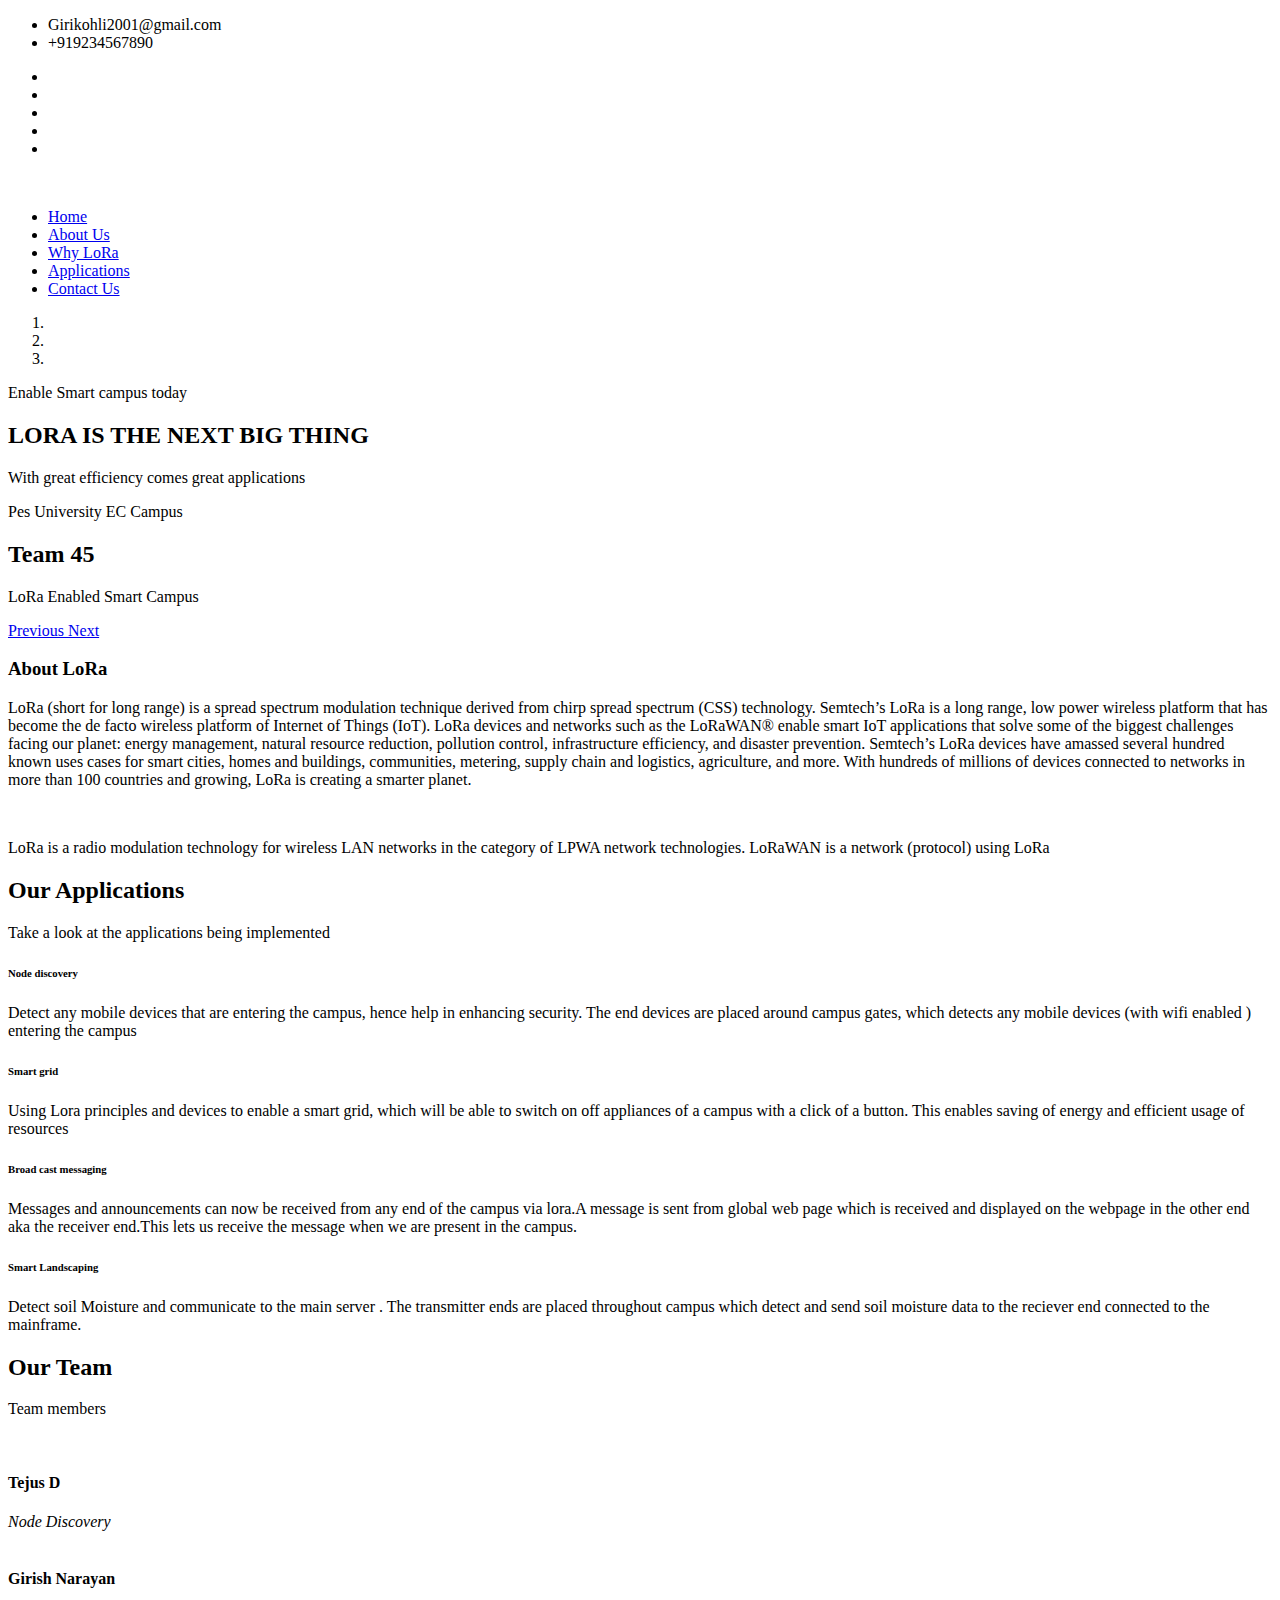
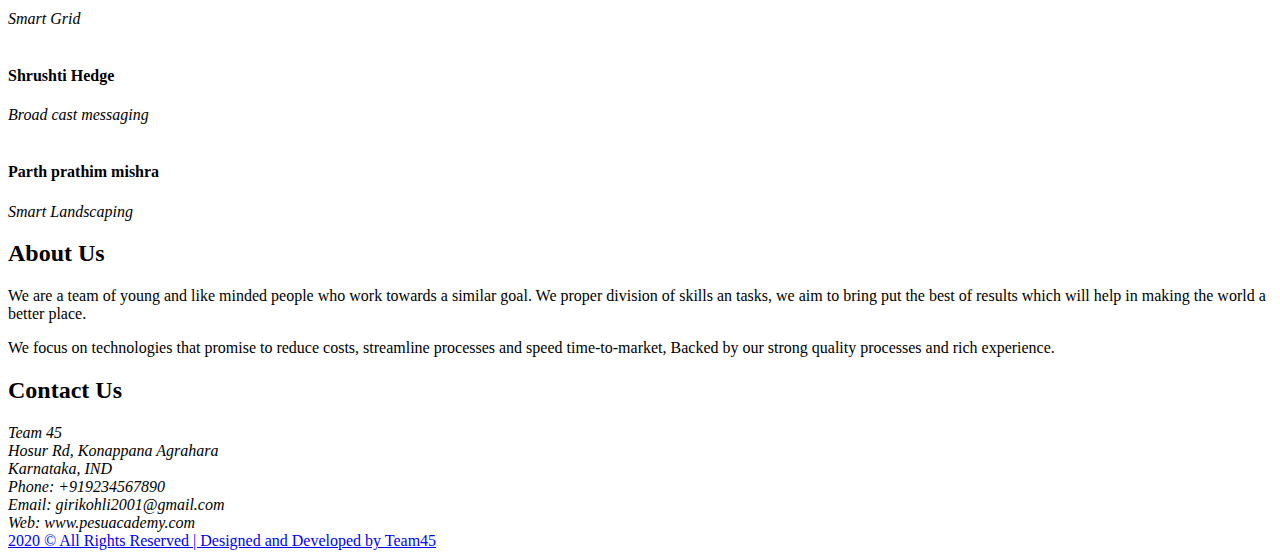
==== index.html @ 60ab5f2d "First Commit" ====
<!doctype html>
<html lang="en">

<head>
    <meta charset="utf-8">
    <meta name="viewport" content="width=device-width, initial-scale=1.0, maximum-scale=1.0, shrink-to-fit=no, user-scalable=no">
    <title> Smart Campus</title>

    <link rel="shortcut icon" href="assets/images/fav.jpg">
    <link rel="stylesheet" href="assets/css/bootstrap.min.css">
    <link rel="stylesheet" href="assets/css/fontawsom-all.min.css">
    <link rel="stylesheet" href="assets/css/animate.css">
    <link rel="stylesheet" type="text/css" href="assets/css/style.css" />
</head>

<body>
  
  <!--####################### Header Starts Here ###################-->
          <div class="header-container">
        <div class="header-top">
            <div class="container">
                <div class="row">
                    <div class="col-lg-7 col-md-12 left-item">
                        <ul>
                            <li><i class="fas fa-envelope-square"></i> Girikohli2001@gmail.com</li>
                            <li class="d-none d-sm-block"><i class="fas fa-phone-square"></i> +919234567890</li>
                        </ul>
                    </div>
                    <div class="col-lg-5 d-none d-lg-block right-item">
                        <ul>
                            <li><a href=""><i class="https://github.com/"></i></a></li>
                            <li><a href="https://www.linkedin.com/"><i class="fab fa-linkedin-in"></i></a></li>
                            <li><a href="https://in.pinterest.com/"><i class="fab fa-pinterest-p"></i></a></li>
                            <li><a href="https://twitter.com/rayanasalive"><i class="fab fa-twitter"></i></a></li>
                            <li> <a href="https://www.facebook.com/"><i class="fab fa-facebook-f"></i></a></li>
                        </ul>
                    </div>
                </div>

            </div>
        </div>
        <nav id="menu-jk" class="container-fluid  no-padding">
            <div class="container">
                <div class="row">
                    <div class="col-md-3 col-sm-12 logo">
                        <img class="log" src="assets/images/image2.png" alt="">
                        <img class="log-gray" src="assets/images/image2grey.jpg" alt="">
                        <a data-toggle="collapse" data-target="#nav-head" href="#nav-head"><i class="fas d-block d-md-none small-menu fa-bars"></i></a>
                    </div>
                    <div id="nav-head" class="col-md-9 nav-div d-none d-md-block">
                        <ul>
                            <li><a class="js-scroll-trigger" href="index.html">Home</a></li>
                            <li><a class="js-scroll-trigger" href="about_us.html">About Us</a></li>
                            <li class="yc"><a class="js-scroll-trigger" href="why.html">Why LoRa</a></li>
                            <li><a class="js-scroll-trigger" href="service.html">Applications</a></li>
                            
                       
                            <li><a class="js-scroll-trigger" href="contact_us.html">Contact Us</a></li>
                        </ul>
                    </div>
                </div>
            </div>
        </nav>
    </div>

  <!--####################### Slider Starts Here ###################-->
      <div id="home" class="banner-container no-padding">
        <div class="container">
            <div class="row mx-auto">

            </div>
            <div class="slider-det">
                <div id="carouselExampleControls" class="carousel slide" data-ride="carousel">
                    <ol class="carousel-indicators">
                        <li data-target="#carouselExampleIndicators" data-slide-to="0" class="active"></li>
                        <li data-target="#carouselExampleIndicators" data-slide-to="1"></li>
                        <li data-target="#carouselExampleIndicators" data-slide-to="2"></li>
                    </ol>
                    <div class="carousel-inner">
                        <div class="carousel-item active">
                            <span>Enable Smart campus today</span>
                            <h2>LORA IS THE NEXT BIG THING</h2>
                            <p>With great efficiency comes great applications</p>
                        </div>
                        <div class="carousel-item">
                            <span>Pes University EC Campus</span>
                            <h2>Team 45 </h2>
                            <p>LoRa Enabled Smart Campus</p>
                        </div>
                       
                    </div>
                    <a class="carousel-control-prev" href="#carouselExampleControls" role="button" data-slide="prev">
                        <span class="carousel-control-prev-icon" aria-hidden="true"></span>
                        <span class="sr-only">Previous</span>
                    </a>
                    <a class="carousel-control-next" href="#carouselExampleControls" role="button" data-slide="next">
                        <span class="carousel-control-next-icon" aria-hidden="true"></span>
                        <span class="sr-only">Next</span>
                    </a>
                </div>
            </div>
        </div>
    </div>
  <!--####################### About Starts Here ###################-->
   <div class="about-us-cotainer container-fluid">
       <div class="container">
           <div class="row">
               <h3>About LoRa</h3>
               <p>LoRa (short for long range) is a spread spectrum modulation technique derived from chirp spread spectrum (CSS) technology. Semtech’s LoRa is a long range, low power wireless platform that has become the de facto wireless platform of Internet of Things (IoT). LoRa devices and networks such as the LoRaWAN® enable smart IoT applications that solve some of the biggest challenges facing our planet: energy management, natural resource reduction, pollution control, infrastructure efficiency, and disaster prevention. Semtech’s LoRa devices have amassed several hundred known uses cases for smart cities, homes and buildings, communities, metering, supply chain and logistics, agriculture, and more. With hundreds of millions of devices connected to networks in more than 100 countries and growing, LoRa is creating a smarter planet.</p>
               <img src="assets/images/Lora.jpg" alt="">
               <p>LoRa is a radio modulation technology for wireless LAN networks in the category of LPWA network technologies. LoRaWAN is a network (protocol) using LoRa </p>
           </div>
       </div>
   </div>

    </div>  <!--####################### Services Starts Here ###################-->
  <section class="service-container container-fluid">
    <div class="container">
        <div class="row inner-title">
            <h2>Our Applications</h2>
            <p>Take a look at the applications being implemented</p>
        </div>
        <div class="row service-row">
            <div class="col-md-3">
                <div class="service-col">
                    <i class="fas fa-users"></i>
                    <h6>Node discovery</h6>
                    <p>Detect any mobile devices that are entering the campus, hence help in enhancing security. The end devices are placed around campus gates, which detects any mobile devices (with wifi enabled ) entering the campus </p>
                </div>
            </div>
            <div class="col-md-3">
                <div class="service-col">
                    <i class="fas fa-phone-volume"></i>
                    <h6>Smart grid</h6>
                    <p>Using Lora principles and devices to enable a smart grid, which will be able to switch on off appliances of a campus with a click of a button. This enables saving of energy and  efficient usage of resources </p>
                </div>
            </div>
            <div class="col-md-3">
                <div class="service-col">
                    <i class="fas fa-globe-asia"></i>
                    <h6>Broad cast messaging</h6>
                    <p>Messages and announcements  can now be received from any end of the campus via lora.A message is sent from global web page which is received and displayed on the webpage in the other end aka the receiver end.This lets us receive the message when we are present in the campus. </p>
                </div>
            </div>
            <div class="col-md-3">
                <div class="service-col">
                    <i class="fas fa-sitemap"></i>
                    <h6>Smart Landscaping</h6>
                    <p>Detect soil Moisture and communicate to the main server . The transmitter ends are placed throughout campus which detect and send soil moisture data to the reciever end connected to the mainframe. </p>
                </div>
            </div>
        </div>
    </div>
</section>

 <!--####################### Team Starts Here ###################-->
  <section class="our-team">
    <div class="container">
        <div class="inner-title row">
            <h2>Our Team</h2>
            <p>Team members</p>
        </div>
        <div class="row team-row">
            <div class="col-md-3 col-sm-6">
                <div class="single-usr">
                    <img src="assets/images/team/tejus.jpg" alt="">
                    <div class="det-o">
                        <h4>Tejus D</h4>
                        <i>Node Discovery</i>
                    </div>
                </div>
            </div>
            <div class="col-md-3 col-sm-6">
                <div class="single-usr">
                    <img src="assets/images/team/rish.jpg" alt="">
                    <div class="det-o">
                        <h4>Girish Narayan</h4>
                        <i>Smart Grid</i>
                    </div>
                </div>
            </div>
            <div class="col-md-3 col-sm-6">
                <div class="single-usr">
                    <img src="assets/images/team/shrush.jpeg" alt="">
                    <div class="det-o">
                        <h4>Shrushti Hedge</h4>
                        <i>Broad cast messaging</i>
                    </div>
                </div>
            </div>
            <div class="col-md-3 col-sm-6">
                <div class="single-usr">
                    <img src="assets/images/team/parth.jpg" alt="">
                    <div class="det-o">
                        <h4>Parth prathim mishra</h4>
                        <i>Smart Landscaping</i>
                    </div>
                </div>
            </div>
        </div>
    </div>


</section>
  
    </section>
   
 
  
  <!--####################### footer Starts Here ###################-->
    <footer class="footer">
        <div class="container">
            <div class="row">
                <div class="col-md-4 col-sm-12">
                    <h2>About Us</h2>
                    <p>
                        We are a team of young and like minded people who work towards a similar goal. We proper division of skills an tasks, we aim to bring put the best of results which will help in making the world a better place.
                    </p>
                    <p>We focus on technologies that promise to reduce costs, streamline processes and speed time-to-market, Backed by our strong quality processes and rich experience.</p>
                </div>
                <div class="col-md-4 col-sm-12">
                    
                </div>
                <div class="col-md-4 col-sm-12 map-img">
                    <h2>Contact Us</h2>
                    <address class="md-margin-bottom-40">
                        Team 45 <br>
                        Hosur Rd, Konappana Agrahara<br>
                        Karnataka, IND <br>
                        Phone: +919234567890 <br>
                        Email: <a class="">girikohli2001@gmail.com</a><br>
                        Web: <a  class="">www.pesuacademy.com</a>
                    </address>

                </div>
            </div>
        </div>
        

    </footer>
    <div class="copy">
            <div class="container">
                <a href="https://www.smarteyeapps.com/">2020 &copy; All Rights Reserved | Designed and Developed by Team45</a>
                
                <span>
                <a><i class="fab fa-github"></i></a>
                <a><i class="fab fa-google-plus-g"></i></a>
                <a><i class="fab fa-pinterest-p"></i></a>
                <a><i class="fab fa-twitter"></i></a>
                <a><i class="fab fa-facebook-f"></i></a>
        </span>
            </div>

        </div>
   
</body>
<script src="assets/js/jquery-3.2.1.min.js"></script>
<script src="assets/js/popper.min.js"></script>
<script src="assets/js/bootstrap.min.js"></script>
<script src="assets/plugins/scroll-fixed/jquery-scrolltofixed-min.js"></script>
<script src="assets/js/script.js"></script>


</html>
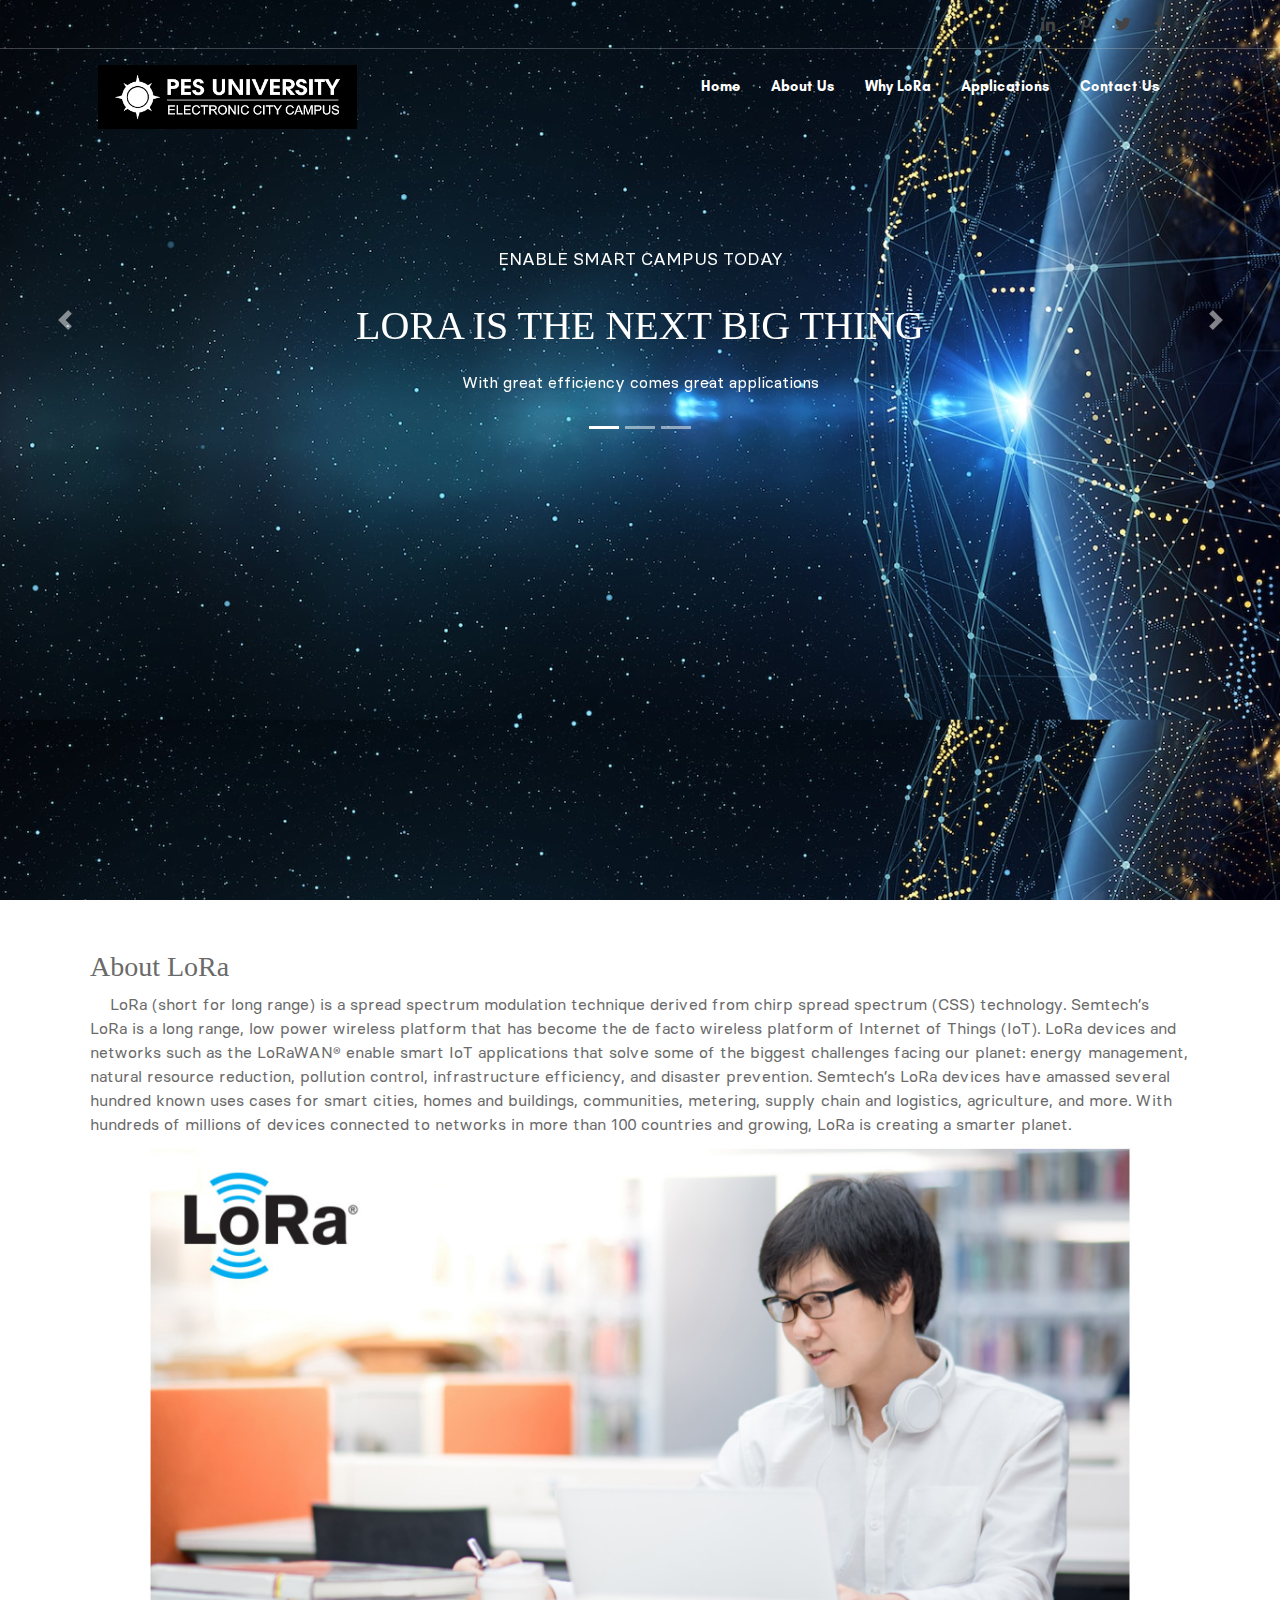
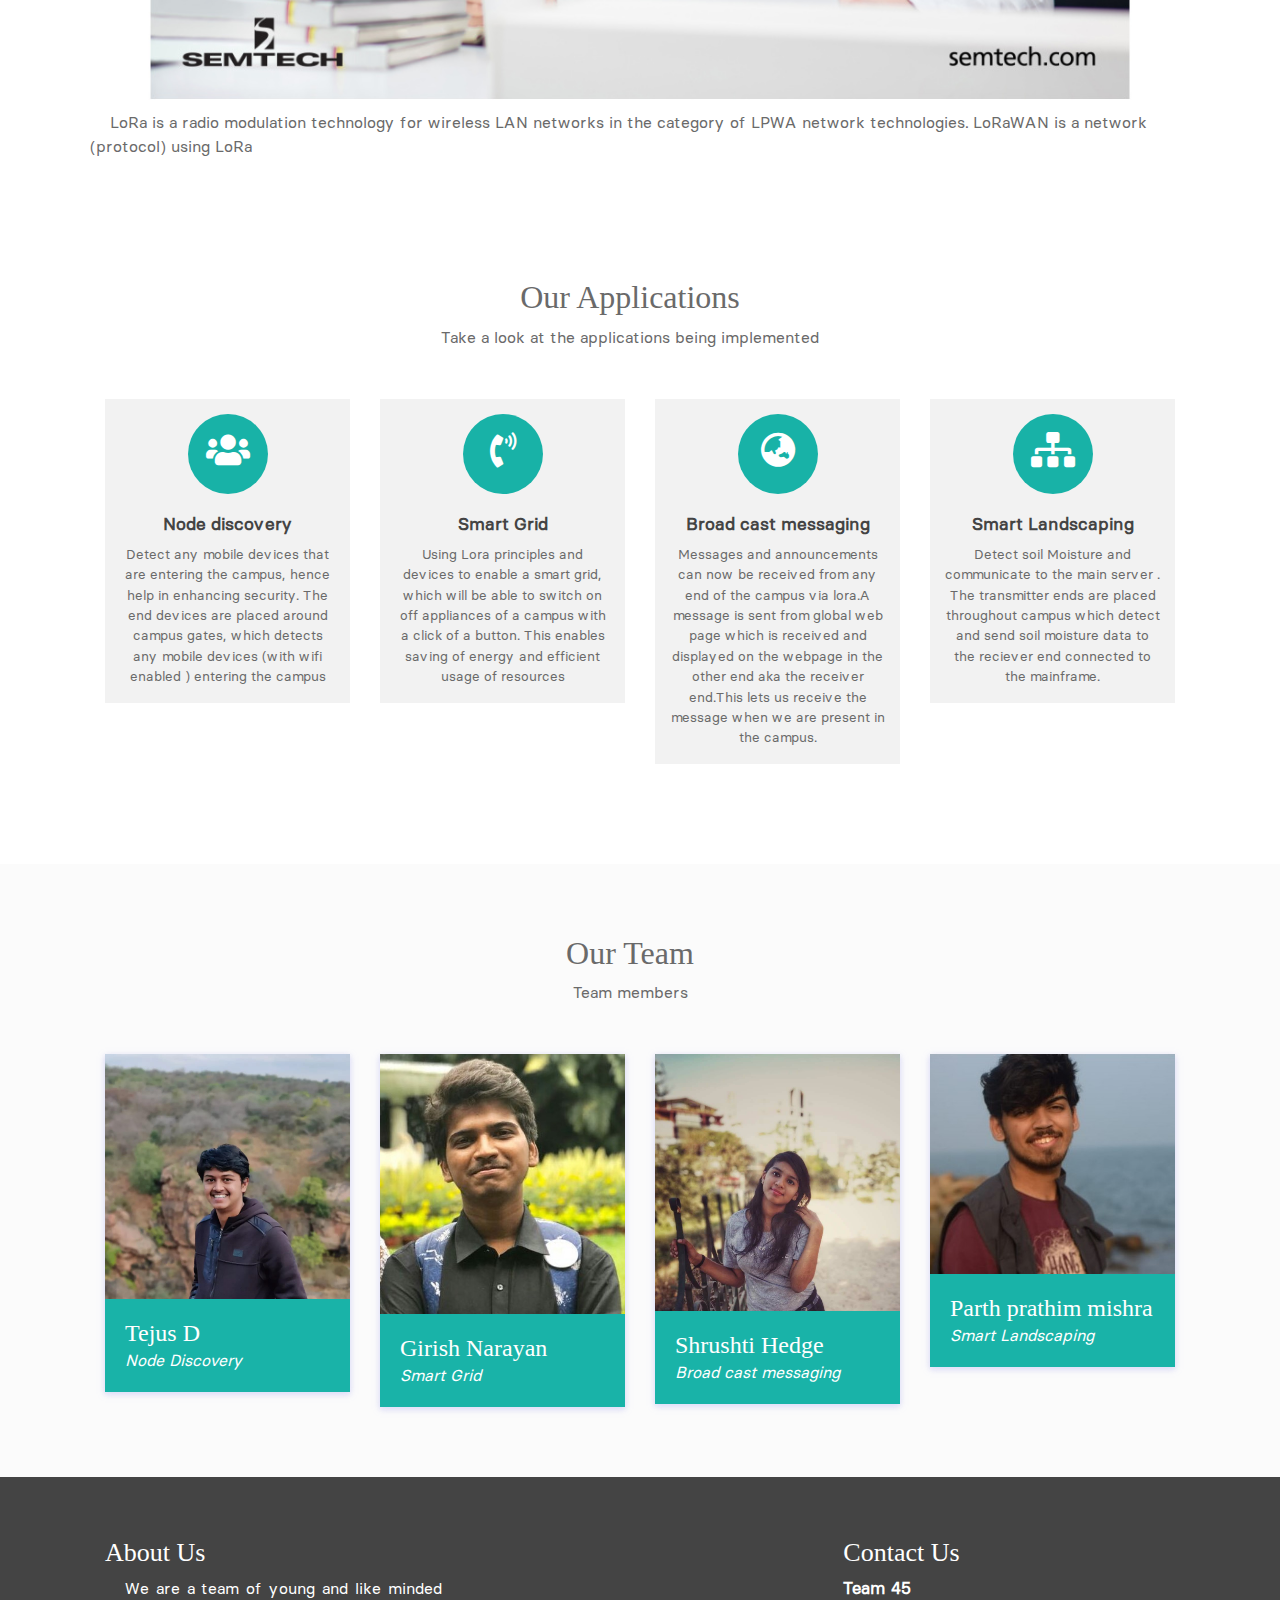
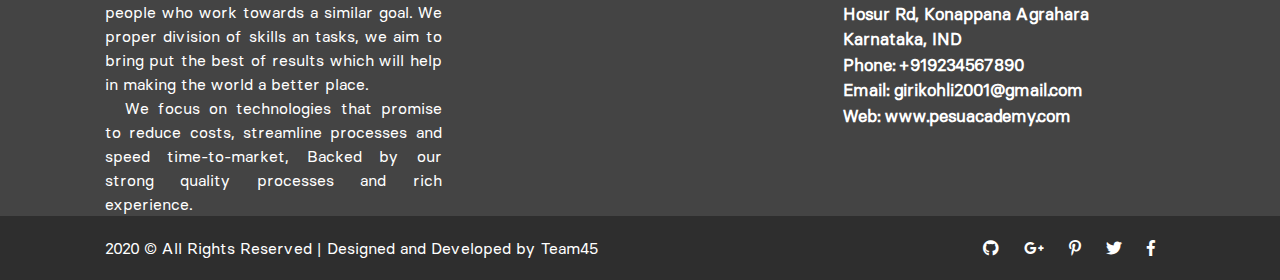
==== commit 5a997b55: "Add files via upload" ====
--- a/index.html
+++ b/index.html
@@ -22,8 +22,7 @@
                 <div class="row">
                     <div class="col-lg-7 col-md-12 left-item">
                         <ul>
-                            <li><i class="fas fa-envelope-square"></i> Girikohli2001@gmail.com</li>
-                            <li class="d-none d-sm-block"><i class="fas fa-phone-square"></i> +919234567890</li>
+                        
                         </ul>
                     </div>
                     <div class="col-lg-5 d-none d-lg-block right-item">
@@ -51,7 +50,7 @@
                         <ul>
                             <li><a class="js-scroll-trigger" href="index.html">Home</a></li>
                             <li><a class="js-scroll-trigger" href="about_us.html">About Us</a></li>
-                            <li class="yc"><a class="js-scroll-trigger" href="why.html">Why LoRa</a></li>
+                            <li class="yc"><a class="js-scroll-trigger" href="index.html">Why LoRa</a></li>
                             <li><a class="js-scroll-trigger" href="service.html">Applications</a></li>
                             
                        
@@ -121,31 +120,31 @@
             <p>Take a look at the applications being implemented</p>
         </div>
         <div class="row service-row">
+            <div class="col-md-3" >
+                <div class="service-col">
+                    <i class="fas fa-users"></i>
+                    <a href="NodeDisc.html"> <h6>Node discovery</h6></a>
+                    <p>Detect any mobile devices that are entering the campus, hence help in enhancing security. The end devices are placed around campus gates, which detects any mobile devices (with wifi enabled ) entering the campus </p>
+                </div>
+            </div>
             <div class="col-md-3">
                 <div class="service-col">
-                    <i class="fas fa-users"></i>
-                    <h6>Node discovery</h6>
-                    <p>Detect any mobile devices that are entering the campus, hence help in enhancing security. The end devices are placed around campus gates, which detects any mobile devices (with wifi enabled ) entering the campus </p>
+                    <i class="fas fa-phone-volume"></i>
+                     <a href="smartgrid.html"> <h6>Smart Grid</h6></a>
+                    <p>Using Lora principles and devices to enable a smart grid, which will be able to switch on off appliances of a campus with a click of a button. This enables saving of energy and  efficient usage of resources </p>
                 </div>
             </div>
             <div class="col-md-3">
                 <div class="service-col">
-                    <i class="fas fa-phone-volume"></i>
-                    <h6>Smart grid</h6>
-                    <p>Using Lora principles and devices to enable a smart grid, which will be able to switch on off appliances of a campus with a click of a button. This enables saving of energy and  efficient usage of resources </p>
+                    <i class="fas fa-globe-asia"></i>
+                    <a href="C:/Users/girish narayan.s/Downloads/broadcast/lora.html"> <h6>Broad cast messaging</h6></a>
+                    <p>Messages and announcements  can now be received from any end of the campus via lora.A message is sent from global web page which is received and displayed on the webpage in the other end aka the receiver end.This lets us receive the message when we are present in the campus. </p>
                 </div>
             </div>
             <div class="col-md-3">
                 <div class="service-col">
-                    <i class="fas fa-globe-asia"></i>
-                    <h6>Broad cast messaging</h6>
-                    <p>Messages and announcements  can now be received from any end of the campus via lora.A message is sent from global web page which is received and displayed on the webpage in the other end aka the receiver end.This lets us receive the message when we are present in the campus. </p>
-                </div>
-            </div>
-            <div class="col-md-3">
-                <div class="service-col">
                     <i class="fas fa-sitemap"></i>
-                    <h6>Smart Landscaping</h6>
+                     <a href="Landscaping.html"> <h6>Smart Landscaping</h6></a>
                     <p>Detect soil Moisture and communicate to the main server . The transmitter ends are placed throughout campus which detect and send soil moisture data to the reciever end connected to the mainframe. </p>
                 </div>
             </div>
--- a/assets/css/fontawsom-all.min.css
+++ b/assets/css/fontawsom-all.min.css
@@ -0,0 +1,5 @@
+/*!
+ * Font Awesome Free 5.3.1 by @fontawesome - https://fontawesome.com
+ * License - https://fontawesome.com/license/free (Icons: CC BY 4.0, Fonts: SIL OFL 1.1, Code: MIT License)
+ */
+.fa,.fab,.fal,.far,.fas{-moz-osx-font-smoothing:grayscale;-webkit-font-smoothing:antialiased;display:inline-block;font-style:normal;font-variant:normal;text-rendering:auto;line-height:1}.fa-lg{font-size:1.33333em;line-height:.75em;vertical-align:-.0667em}.fa-xs{font-size:.75em}.fa-sm{font-size:.875em}.fa-1x{font-size:1em}.fa-2x{font-size:2em}.fa-3x{font-size:3em}.fa-4x{font-size:4em}.fa-5x{font-size:5em}.fa-6x{font-size:6em}.fa-7x{font-size:7em}.fa-8x{font-size:8em}.fa-9x{font-size:9em}.fa-10x{font-size:10em}.fa-fw{text-align:center;width:1.25em}.fa-ul{list-style-type:none;margin-left:2.5em;padding-left:0}.fa-ul>li{position:relative}.fa-li{left:-2em;position:absolute;text-align:center;width:2em;line-height:inherit}.fa-border{border:.08em solid #eee;border-radius:.1em;padding:.2em .25em .15em}.fa-pull-left{float:left}.fa-pull-right{float:right}.fa.fa-pull-left,.fab.fa-pull-left,.fal.fa-pull-left,.far.fa-pull-left,.fas.fa-pull-left{margin-right:.3em}.fa.fa-pull-right,.fab.fa-pull-right,.fal.fa-pull-right,.far.fa-pull-right,.fas.fa-pull-right{margin-left:.3em}.fa-spin{animation:fa-spin 2s infinite linear}.fa-pulse{animation:fa-spin 1s infinite steps(8)}@keyframes fa-spin{0%{transform:rotate(0deg)}to{transform:rotate(1turn)}}.fa-rotate-90{-ms-filter:"progid:DXImageTransform.Microsoft.BasicImage(rotation=1)";transform:rotate(90deg)}.fa-rotate-180{-ms-filter:"progid:DXImageTransform.Microsoft.BasicImage(rotation=2)";transform:rotate(180deg)}.fa-rotate-270{-ms-filter:"progid:DXImageTransform.Microsoft.BasicImage(rotation=3)";transform:rotate(270deg)}.fa-flip-horizontal{-ms-filter:"progid:DXImageTransform.Microsoft.BasicImage(rotation=0, mirror=1)";transform:scaleX(-1)}.fa-flip-vertical{transform:scaleY(-1)}.fa-flip-horizontal.fa-flip-vertical,.fa-flip-vertical{-ms-filter:"progid:DXImageTransform.Microsoft.BasicImage(rotation=2, mirror=1)"}.fa-flip-horizontal.fa-flip-vertical{transform:scale(-1)}:root .fa-flip-horizontal,:root .fa-flip-vertical,:root .fa-rotate-90,:root .fa-rotate-180,:root .fa-rotate-270{-webkit-filter:none;filter:none}.fa-stack{display:inline-block;height:2em;line-height:2em;position:relative;vertical-align:middle;width:2em}.fa-stack-1x,.fa-stack-2x{left:0;position:absolute;text-align:center;width:100%}.fa-stack-1x{line-height:inherit}.fa-stack-2x{font-size:2em}.fa-inverse{color:#fff}.fa-500px:before{content:"\f26e"}.fa-accessible-icon:before{content:"\f368"}.fa-accusoft:before{content:"\f369"}.fa-ad:before{content:"\f641"}.fa-address-book:before{content:"\f2b9"}.fa-address-card:before{content:"\f2bb"}.fa-adjust:before{content:"\f042"}.fa-adn:before{content:"\f170"}.fa-adversal:before{content:"\f36a"}.fa-affiliatetheme:before{content:"\f36b"}.fa-air-freshener:before{content:"\f5d0"}.fa-algolia:before{content:"\f36c"}.fa-align-center:before{content:"\f037"}.fa-align-justify:before{content:"\f039"}.fa-align-left:before{content:"\f036"}.fa-align-right:before{content:"\f038"}.fa-alipay:before{content:"\f642"}.fa-allergies:before{content:"\f461"}.fa-amazon:before{content:"\f270"}.fa-amazon-pay:before{content:"\f42c"}.fa-ambulance:before{content:"\f0f9"}.fa-american-sign-language-interpreting:before{content:"\f2a3"}.fa-amilia:before{content:"\f36d"}.fa-anchor:before{content:"\f13d"}.fa-android:before{content:"\f17b"}.fa-angellist:before{content:"\f209"}.fa-angle-double-down:before{content:"\f103"}.fa-angle-double-left:before{content:"\f100"}.fa-angle-double-right:before{content:"\f101"}.fa-angle-double-up:before{content:"\f102"}.fa-angle-down:before{content:"\f107"}.fa-angle-left:before{content:"\f104"}.fa-angle-right:before{content:"\f105"}.fa-angle-up:before{content:"\f106"}.fa-angry:before{content:"\f556"}.fa-angrycreative:before{content:"\f36e"}.fa-angular:before{content:"\f420"}.fa-ankh:before{content:"\f644"}.fa-app-store:before{content:"\f36f"}.fa-app-store-ios:before{content:"\f370"}.fa-apper:before{content:"\f371"}.fa-apple:before{content:"\f179"}.fa-apple-alt:before{content:"\f5d1"}.fa-apple-pay:before{content:"\f415"}.fa-archive:before{content:"\f187"}.fa-archway:before{content:"\f557"}.fa-arrow-alt-circle-down:before{content:"\f358"}.fa-arrow-alt-circle-left:before{content:"\f359"}.fa-arrow-alt-circle-right:before{content:"\f35a"}.fa-arrow-alt-circle-up:before{content:"\f35b"}.fa-arrow-circle-down:before{content:"\f0ab"}.fa-arrow-circle-left:before{content:"\f0a8"}.fa-arrow-circle-right:before{content:"\f0a9"}.fa-arrow-circle-up:before{content:"\f0aa"}.fa-arrow-down:before{content:"\f063"}.fa-arrow-left:before{content:"\f060"}.fa-arrow-right:before{content:"\f061"}.fa-arrow-up:before{content:"\f062"}.fa-arrows-alt:before{content:"\f0b2"}.fa-arrows-alt-h:before{content:"\f337"}.fa-arrows-alt-v:before{content:"\f338"}.fa-assistive-listening-systems:before{content:"\f2a2"}.fa-asterisk:before{content:"\f069"}.fa-asymmetrik:before{content:"\f372"}.fa-at:before{content:"\f1fa"}.fa-atlas:before{content:"\f558"}.fa-atom:before{content:"\f5d2"}.fa-audible:before{content:"\f373"}.fa-audio-description:before{content:"\f29e"}.fa-autoprefixer:before{content:"\f41c"}.fa-avianex:before{content:"\f374"}.fa-aviato:before{content:"\f421"}.fa-award:before{content:"\f559"}.fa-aws:before{content:"\f375"}.fa-backspace:before{content:"\f55a"}.fa-backward:before{content:"\f04a"}.fa-balance-scale:before{content:"\f24e"}.fa-ban:before{content:"\f05e"}.fa-band-aid:before{content:"\f462"}.fa-bandcamp:before{content:"\f2d5"}.fa-barcode:before{content:"\f02a"}.fa-bars:before{content:"\f0c9"}.fa-baseball-ball:before{content:"\f433"}.fa-basketball-ball:before{content:"\f434"}.fa-bath:before{content:"\f2cd"}.fa-battery-empty:before{content:"\f244"}.fa-battery-full:before{content:"\f240"}.fa-battery-half:before{content:"\f242"}.fa-battery-quarter:before{content:"\f243"}.fa-battery-three-quarters:before{content:"\f241"}.fa-bed:before{content:"\f236"}.fa-beer:before{content:"\f0fc"}.fa-behance:before{content:"\f1b4"}.fa-behance-square:before{content:"\f1b5"}.fa-bell:before{content:"\f0f3"}.fa-bell-slash:before{content:"\f1f6"}.fa-bezier-curve:before{content:"\f55b"}.fa-bible:before{content:"\f647"}.fa-bicycle:before{content:"\f206"}.fa-bimobject:before{content:"\f378"}.fa-binoculars:before{content:"\f1e5"}.fa-birthday-cake:before{content:"\f1fd"}.fa-bitbucket:before{content:"\f171"}.fa-bitcoin:before{content:"\f379"}.fa-bity:before{content:"\f37a"}.fa-black-tie:before{content:"\f27e"}.fa-blackberry:before{content:"\f37b"}.fa-blender:before{content:"\f517"}.fa-blind:before{content:"\f29d"}.fa-blogger:before{content:"\f37c"}.fa-blogger-b:before{content:"\f37d"}.fa-bluetooth:before{content:"\f293"}.fa-bluetooth-b:before{content:"\f294"}.fa-bold:before{content:"\f032"}.fa-bolt:before{content:"\f0e7"}.fa-bomb:before{content:"\f1e2"}.fa-bone:before{content:"\f5d7"}.fa-bong:before{content:"\f55c"}.fa-book:before{content:"\f02d"}.fa-book-open:before{content:"\f518"}.fa-book-reader:before{content:"\f5da"}.fa-bookmark:before{content:"\f02e"}.fa-bowling-ball:before{content:"\f436"}.fa-box:before{content:"\f466"}.fa-box-open:before{content:"\f49e"}.fa-boxes:before{content:"\f468"}.fa-braille:before{content:"\f2a1"}.fa-brain:before{content:"\f5dc"}.fa-briefcase:before{content:"\f0b1"}.fa-briefcase-medical:before{content:"\f469"}.fa-broadcast-tower:before{content:"\f519"}.fa-broom:before{content:"\f51a"}.fa-brush:before{content:"\f55d"}.fa-btc:before{content:"\f15a"}.fa-bug:before{content:"\f188"}.fa-building:before{content:"\f1ad"}.fa-bullhorn:before{content:"\f0a1"}.fa-bullseye:before{content:"\f140"}.fa-burn:before{content:"\f46a"}.fa-buromobelexperte:before{content:"\f37f"}.fa-bus:before{content:"\f207"}.fa-bus-alt:before{content:"\f55e"}.fa-business-time:before{content:"\f64a"}.fa-buysellads:before{content:"\f20d"}.fa-calculator:before{content:"\f1ec"}.fa-calendar:before{content:"\f133"}.fa-calendar-alt:before{content:"\f073"}.fa-calendar-check:before{content:"\f274"}.fa-calendar-minus:before{content:"\f272"}.fa-calendar-plus:before{content:"\f271"}.fa-calendar-times:before{content:"\f273"}.fa-camera:before{content:"\f030"}.fa-camera-retro:before{content:"\f083"}.fa-cannabis:before{content:"\f55f"}.fa-capsules:before{content:"\f46b"}.fa-car:before{content:"\f1b9"}.fa-car-alt:before{content:"\f5de"}.fa-car-battery:before{content:"\f5df"}.fa-car-crash:before{content:"\f5e1"}.fa-car-side:before{content:"\f5e4"}.fa-caret-down:before{content:"\f0d7"}.fa-caret-left:before{content:"\f0d9"}.fa-caret-right:before{content:"\f0da"}.fa-caret-square-down:before{content:"\f150"}.fa-caret-square-left:before{content:"\f191"}.fa-caret-square-right:before{content:"\f152"}.fa-caret-square-up:before{content:"\f151"}.fa-caret-up:before{content:"\f0d8"}.fa-cart-arrow-down:before{content:"\f218"}.fa-cart-plus:before{content:"\f217"}.fa-cc-amazon-pay:before{content:"\f42d"}.fa-cc-amex:before{content:"\f1f3"}.fa-cc-apple-pay:before{content:"\f416"}.fa-cc-diners-club:before{content:"\f24c"}.fa-cc-discover:before{content:"\f1f2"}.fa-cc-jcb:before{content:"\f24b"}.fa-cc-mastercard:before{content:"\f1f1"}.fa-cc-paypal:before{content:"\f1f4"}.fa-cc-stripe:before{content:"\f1f5"}.fa-cc-visa:before{content:"\f1f0"}.fa-centercode:before{content:"\f380"}.fa-certificate:before{content:"\f0a3"}.fa-chalkboard:before{content:"\f51b"}.fa-chalkboard-teacher:before{content:"\f51c"}.fa-charging-station:before{content:"\f5e7"}.fa-chart-area:before{content:"\f1fe"}.fa-chart-bar:before{content:"\f080"}.fa-chart-line:before{content:"\f201"}.fa-chart-pie:before{content:"\f200"}.fa-check:before{content:"\f00c"}.fa-check-circle:before{content:"\f058"}.fa-check-double:before{content:"\f560"}.fa-check-square:before{content:"\f14a"}.fa-chess:before{content:"\f439"}.fa-chess-bishop:before{content:"\f43a"}.fa-chess-board:before{content:"\f43c"}.fa-chess-king:before{content:"\f43f"}.fa-chess-knight:before{content:"\f441"}.fa-chess-pawn:before{content:"\f443"}.fa-chess-queen:before{content:"\f445"}.fa-chess-rook:before{content:"\f447"}.fa-chevron-circle-down:before{content:"\f13a"}.fa-chevron-circle-left:before{content:"\f137"}.fa-chevron-circle-right:before{content:"\f138"}.fa-chevron-circle-up:before{content:"\f139"}.fa-chevron-down:before{content:"\f078"}.fa-chevron-left:before{content:"\f053"}.fa-chevron-right:before{content:"\f054"}.fa-chevron-up:before{content:"\f077"}.fa-child:before{content:"\f1ae"}.fa-chrome:before{content:"\f268"}.fa-church:before{content:"\f51d"}.fa-circle:before{content:"\f111"}.fa-circle-notch:before{content:"\f1ce"}.fa-city:before{content:"\f64f"}.fa-clipboard:before{content:"\f328"}.fa-clipboard-check:before{content:"\f46c"}.fa-clipboard-list:before{content:"\f46d"}.fa-clock:before{content:"\f017"}.fa-clone:before{content:"\f24d"}.fa-closed-captioning:before{content:"\f20a"}.fa-cloud:before{content:"\f0c2"}.fa-cloud-download-alt:before{content:"\f381"}.fa-cloud-upload-alt:before{content:"\f382"}.fa-cloudscale:before{content:"\f383"}.fa-cloudsmith:before{content:"\f384"}.fa-cloudversify:before{content:"\f385"}.fa-cocktail:before{content:"\f561"}.fa-code:before{content:"\f121"}.fa-code-branch:before{content:"\f126"}.fa-codepen:before{content:"\f1cb"}.fa-codiepie:before{content:"\f284"}.fa-coffee:before{content:"\f0f4"}.fa-cog:before{content:"\f013"}.fa-cogs:before{content:"\f085"}.fa-coins:before{content:"\f51e"}.fa-columns:before{content:"\f0db"}.fa-comment:before{content:"\f075"}.fa-comment-alt:before{content:"\f27a"}.fa-comment-dollar:before{content:"\f651"}.fa-comment-dots:before{content:"\f4ad"}.fa-comment-slash:before{content:"\f4b3"}.fa-comments:before{content:"\f086"}.fa-comments-dollar:before{content:"\f653"}.fa-compact-disc:before{content:"\f51f"}.fa-compass:before{content:"\f14e"}.fa-compress:before{content:"\f066"}.fa-concierge-bell:before{content:"\f562"}.fa-connectdevelop:before{content:"\f20e"}.fa-contao:before{content:"\f26d"}.fa-cookie:before{content:"\f563"}.fa-cookie-bite:before{content:"\f564"}.fa-copy:before{content:"\f0c5"}.fa-copyright:before{content:"\f1f9"}.fa-couch:before{content:"\f4b8"}.fa-cpanel:before{content:"\f388"}.fa-creative-commons:before{content:"\f25e"}.fa-creative-commons-by:before{content:"\f4e7"}.fa-creative-commons-nc:before{content:"\f4e8"}.fa-creative-commons-nc-eu:before{content:"\f4e9"}.fa-creative-commons-nc-jp:before{content:"\f4ea"}.fa-creative-commons-nd:before{content:"\f4eb"}.fa-creative-commons-pd:before{content:"\f4ec"}.fa-creative-commons-pd-alt:before{content:"\f4ed"}.fa-creative-commons-remix:before{content:"\f4ee"}.fa-creative-commons-sa:before{content:"\f4ef"}.fa-creative-commons-sampling:before{content:"\f4f0"}.fa-creative-commons-sampling-plus:before{content:"\f4f1"}.fa-creative-commons-share:before{content:"\f4f2"}.fa-credit-card:before{content:"\f09d"}.fa-crop:before{content:"\f125"}.fa-crop-alt:before{content:"\f565"}.fa-cross:before{content:"\f654"}.fa-crosshairs:before{content:"\f05b"}.fa-crow:before{content:"\f520"}.fa-crown:before{content:"\f521"}.fa-css3:before{content:"\f13c"}.fa-css3-alt:before{content:"\f38b"}.fa-cube:before{content:"\f1b2"}.fa-cubes:before{content:"\f1b3"}.fa-cut:before{content:"\f0c4"}.fa-cuttlefish:before{content:"\f38c"}.fa-d-and-d:before{content:"\f38d"}.fa-dashcube:before{content:"\f210"}.fa-database:before{content:"\f1c0"}.fa-deaf:before{content:"\f2a4"}.fa-delicious:before{content:"\f1a5"}.fa-deploydog:before{content:"\f38e"}.fa-deskpro:before{content:"\f38f"}.fa-desktop:before{content:"\f108"}.fa-deviantart:before{content:"\f1bd"}.fa-dharmachakra:before{content:"\f655"}.fa-diagnoses:before{content:"\f470"}.fa-dice:before{content:"\f522"}.fa-dice-five:before{content:"\f523"}.fa-dice-four:before{content:"\f524"}.fa-dice-one:before{content:"\f525"}.fa-dice-six:before{content:"\f526"}.fa-dice-three:before{content:"\f527"}.fa-dice-two:before{content:"\f528"}.fa-digg:before{content:"\f1a6"}.fa-digital-ocean:before{content:"\f391"}.fa-digital-tachograph:before{content:"\f566"}.fa-directions:before{content:"\f5eb"}.fa-discord:before{content:"\f392"}.fa-discourse:before{content:"\f393"}.fa-divide:before{content:"\f529"}.fa-dizzy:before{content:"\f567"}.fa-dna:before{content:"\f471"}.fa-dochub:before{content:"\f394"}.fa-docker:before{content:"\f395"}.fa-dollar-sign:before{content:"\f155"}.fa-dolly:before{content:"\f472"}.fa-dolly-flatbed:before{content:"\f474"}.fa-donate:before{content:"\f4b9"}.fa-door-closed:before{content:"\f52a"}.fa-door-open:before{content:"\f52b"}.fa-dot-circle:before{content:"\f192"}.fa-dove:before{content:"\f4ba"}.fa-download:before{content:"\f019"}.fa-draft2digital:before{content:"\f396"}.fa-drafting-compass:before{content:"\f568"}.fa-draw-polygon:before{content:"\f5ee"}.fa-dribbble:before{content:"\f17d"}.fa-dribbble-square:before{content:"\f397"}.fa-dropbox:before{content:"\f16b"}.fa-drum:before{content:"\f569"}.fa-drum-steelpan:before{content:"\f56a"}.fa-drupal:before{content:"\f1a9"}.fa-dumbbell:before{content:"\f44b"}.fa-dyalog:before{content:"\f399"}.fa-earlybirds:before{content:"\f39a"}.fa-ebay:before{content:"\f4f4"}.fa-edge:before{content:"\f282"}.fa-edit:before{content:"\f044"}.fa-eject:before{content:"\f052"}.fa-elementor:before{content:"\f430"}.fa-ellipsis-h:before{content:"\f141"}.fa-ellipsis-v:before{content:"\f142"}.fa-ello:before{content:"\f5f1"}.fa-ember:before{content:"\f423"}.fa-empire:before{content:"\f1d1"}.fa-envelope:before{content:"\f0e0"}.fa-envelope-open:before{content:"\f2b6"}.fa-envelope-open-text:before{content:"\f658"}.fa-envelope-square:before{content:"\f199"}.fa-envira:before{content:"\f299"}.fa-equals:before{content:"\f52c"}.fa-eraser:before{content:"\f12d"}.fa-erlang:before{content:"\f39d"}.fa-ethereum:before{content:"\f42e"}.fa-etsy:before{content:"\f2d7"}.fa-euro-sign:before{content:"\f153"}.fa-exchange-alt:before{content:"\f362"}.fa-exclamation:before{content:"\f12a"}.fa-exclamation-circle:before{content:"\f06a"}.fa-exclamation-triangle:before{content:"\f071"}.fa-expand:before{content:"\f065"}.fa-expand-arrows-alt:before{content:"\f31e"}.fa-expeditedssl:before{content:"\f23e"}.fa-external-link-alt:before{content:"\f35d"}.fa-external-link-square-alt:before{content:"\f360"}.fa-eye:before{content:"\f06e"}.fa-eye-dropper:before{content:"\f1fb"}.fa-eye-slash:before{content:"\f070"}.fa-facebook:before{content:"\f09a"}.fa-facebook-f:before{content:"\f39e"}.fa-facebook-messenger:before{content:"\f39f"}.fa-facebook-square:before{content:"\f082"}.fa-fast-backward:before{content:"\f049"}.fa-fast-forward:before{content:"\f050"}.fa-fax:before{content:"\f1ac"}.fa-feather:before{content:"\f52d"}.fa-feather-alt:before{content:"\f56b"}.fa-female:before{content:"\f182"}.fa-fighter-jet:before{content:"\f0fb"}.fa-file:before{content:"\f15b"}.fa-file-alt:before{content:"\f15c"}.fa-file-archive:before{content:"\f1c6"}.fa-file-audio:before{content:"\f1c7"}.fa-file-code:before{content:"\f1c9"}.fa-file-contract:before{content:"\f56c"}.fa-file-download:before{content:"\f56d"}.fa-file-excel:before{content:"\f1c3"}.fa-file-export:before{content:"\f56e"}.fa-file-image:before{content:"\f1c5"}.fa-file-import:before{content:"\f56f"}.fa-file-invoice:before{content:"\f570"}.fa-file-invoice-dollar:before{content:"\f571"}.fa-file-medical:before{content:"\f477"}.fa-file-medical-alt:before{content:"\f478"}.fa-file-pdf:before{content:"\f1c1"}.fa-file-powerpoint:before{content:"\f1c4"}.fa-file-prescription:before{content:"\f572"}.fa-file-signature:before{content:"\f573"}.fa-file-upload:before{content:"\f574"}.fa-file-video:before{content:"\f1c8"}.fa-file-word:before{content:"\f1c2"}.fa-fill:before{content:"\f575"}.fa-fill-drip:before{content:"\f576"}.fa-film:before{content:"\f008"}.fa-filter:before{content:"\f0b0"}.fa-fingerprint:before{content:"\f577"}.fa-fire:before{content:"\f06d"}.fa-fire-extinguisher:before{content:"\f134"}.fa-firefox:before{content:"\f269"}.fa-first-aid:before{content:"\f479"}.fa-first-order:before{content:"\f2b0"}.fa-first-order-alt:before{content:"\f50a"}.fa-firstdraft:before{content:"\f3a1"}.fa-fish:before{content:"\f578"}.fa-flag:before{content:"\f024"}.fa-flag-checkered:before{content:"\f11e"}.fa-flask:before{content:"\f0c3"}.fa-flickr:before{content:"\f16e"}.fa-flipboard:before{content:"\f44d"}.fa-flushed:before{content:"\f579"}.fa-fly:before{content:"\f417"}.fa-folder:before{content:"\f07b"}.fa-folder-minus:before{content:"\f65d"}.fa-folder-open:before{content:"\f07c"}.fa-folder-plus:before{content:"\f65e"}.fa-font:before{content:"\f031"}.fa-font-awesome:before{content:"\f2b4"}.fa-font-awesome-alt:before{content:"\f35c"}.fa-font-awesome-flag:before{content:"\f425"}.fa-font-awesome-logo-full:before{content:"\f4e6"}.fa-fonticons:before{content:"\f280"}.fa-fonticons-fi:before{content:"\f3a2"}.fa-football-ball:before{content:"\f44e"}.fa-fort-awesome:before{content:"\f286"}.fa-fort-awesome-alt:before{content:"\f3a3"}.fa-forumbee:before{content:"\f211"}.fa-forward:before{content:"\f04e"}.fa-foursquare:before{content:"\f180"}.fa-free-code-camp:before{content:"\f2c5"}.fa-freebsd:before{content:"\f3a4"}.fa-frog:before{content:"\f52e"}.fa-frown:before{content:"\f119"}.fa-frown-open:before{content:"\f57a"}.fa-fulcrum:before{content:"\f50b"}.fa-funnel-dollar:before{content:"\f662"}.fa-futbol:before{content:"\f1e3"}.fa-galactic-republic:before{content:"\f50c"}.fa-galactic-senate:before{content:"\f50d"}.fa-gamepad:before{content:"\f11b"}.fa-gas-pump:before{content:"\f52f"}.fa-gavel:before{content:"\f0e3"}.fa-gem:before{content:"\f3a5"}.fa-genderless:before{content:"\f22d"}.fa-get-pocket:before{content:"\f265"}.fa-gg:before{content:"\f260"}.fa-gg-circle:before{content:"\f261"}.fa-gift:before{content:"\f06b"}.fa-git:before{content:"\f1d3"}.fa-git-square:before{content:"\f1d2"}.fa-github:before{content:"\f09b"}.fa-github-alt:before{content:"\f113"}.fa-github-square:before{content:"\f092"}.fa-gitkraken:before{content:"\f3a6"}.fa-gitlab:before{content:"\f296"}.fa-gitter:before{content:"\f426"}.fa-glass-martini:before{content:"\f000"}.fa-glass-martini-alt:before{content:"\f57b"}.fa-glasses:before{content:"\f530"}.fa-glide:before{content:"\f2a5"}.fa-glide-g:before{content:"\f2a6"}.fa-globe:before{content:"\f0ac"}.fa-globe-africa:before{content:"\f57c"}.fa-globe-americas:before{content:"\f57d"}.fa-globe-asia:before{content:"\f57e"}.fa-gofore:before{content:"\f3a7"}.fa-golf-ball:before{content:"\f450"}.fa-goodreads:before{content:"\f3a8"}.fa-goodreads-g:before{content:"\f3a9"}.fa-google:before{content:"\f1a0"}.fa-google-drive:before{content:"\f3aa"}.fa-google-play:before{content:"\f3ab"}.fa-google-plus:before{content:"\f2b3"}.fa-google-plus-g:before{content:"\f0d5"}.fa-google-plus-square:before{content:"\f0d4"}.fa-google-wallet:before{content:"\f1ee"}.fa-gopuram:before{content:"\f664"}.fa-graduation-cap:before{content:"\f19d"}.fa-gratipay:before{content:"\f184"}.fa-grav:before{content:"\f2d6"}.fa-greater-than:before{content:"\f531"}.fa-greater-than-equal:before{content:"\f532"}.fa-grimace:before{content:"\f57f"}.fa-grin:before{content:"\f580"}.fa-grin-alt:before{content:"\f581"}.fa-grin-beam:before{content:"\f582"}.fa-grin-beam-sweat:before{content:"\f583"}.fa-grin-hearts:before{content:"\f584"}.fa-grin-squint:before{content:"\f585"}.fa-grin-squint-tears:before{content:"\f586"}.fa-grin-stars:before{content:"\f587"}.fa-grin-tears:before{content:"\f588"}.fa-grin-tongue:before{content:"\f589"}.fa-grin-tongue-squint:before{content:"\f58a"}.fa-grin-tongue-wink:before{content:"\f58b"}.fa-grin-wink:before{content:"\f58c"}.fa-grip-horizontal:before{content:"\f58d"}.fa-grip-vertical:before{content:"\f58e"}.fa-gripfire:before{content:"\f3ac"}.fa-grunt:before{content:"\f3ad"}.fa-gulp:before{content:"\f3ae"}.fa-h-square:before{content:"\f0fd"}.fa-hacker-news:before{content:"\f1d4"}.fa-hacker-news-square:before{content:"\f3af"}.fa-hackerrank:before{content:"\f5f7"}.fa-hamsa:before{content:"\f665"}.fa-hand-holding:before{content:"\f4bd"}.fa-hand-holding-heart:before{content:"\f4be"}.fa-hand-holding-usd:before{content:"\f4c0"}.fa-hand-lizard:before{content:"\f258"}.fa-hand-paper:before{content:"\f256"}.fa-hand-peace:before{content:"\f25b"}.fa-hand-point-down:before{content:"\f0a7"}.fa-hand-point-left:before{content:"\f0a5"}.fa-hand-point-right:before{content:"\f0a4"}.fa-hand-point-up:before{content:"\f0a6"}.fa-hand-pointer:before{content:"\f25a"}.fa-hand-rock:before{content:"\f255"}.fa-hand-scissors:before{content:"\f257"}.fa-hand-spock:before{content:"\f259"}.fa-hands:before{content:"\f4c2"}.fa-hands-helping:before{content:"\f4c4"}.fa-handshake:before{content:"\f2b5"}.fa-hashtag:before{content:"\f292"}.fa-haykal:before{content:"\f666"}.fa-hdd:before{content:"\f0a0"}.fa-heading:before{content:"\f1dc"}.fa-headphones:before{content:"\f025"}.fa-headphones-alt:before{content:"\f58f"}.fa-headset:before{content:"\f590"}.fa-heart:before{content:"\f004"}.fa-heartbeat:before{content:"\f21e"}.fa-helicopter:before{content:"\f533"}.fa-highlighter:before{content:"\f591"}.fa-hips:before{content:"\f452"}.fa-hire-a-helper:before{content:"\f3b0"}.fa-history:before{content:"\f1da"}.fa-hockey-puck:before{content:"\f453"}.fa-home:before{content:"\f015"}.fa-hooli:before{content:"\f427"}.fa-hornbill:before{content:"\f592"}.fa-hospital:before{content:"\f0f8"}.fa-hospital-alt:before{content:"\f47d"}.fa-hospital-symbol:before{content:"\f47e"}.fa-hot-tub:before{content:"\f593"}.fa-hotel:before{content:"\f594"}.fa-hotjar:before{content:"\f3b1"}.fa-hourglass:before{content:"\f254"}.fa-hourglass-end:before{content:"\f253"}.fa-hourglass-half:before{content:"\f252"}.fa-hourglass-start:before{content:"\f251"}.fa-houzz:before{content:"\f27c"}.fa-html5:before{content:"\f13b"}.fa-hubspot:before{content:"\f3b2"}.fa-i-cursor:before{content:"\f246"}.fa-id-badge:before{content:"\f2c1"}.fa-id-card:before{content:"\f2c2"}.fa-id-card-alt:before{content:"\f47f"}.fa-image:before{content:"\f03e"}.fa-images:before{content:"\f302"}.fa-imdb:before{content:"\f2d8"}.fa-inbox:before{content:"\f01c"}.fa-indent:before{content:"\f03c"}.fa-industry:before{content:"\f275"}.fa-infinity:before{content:"\f534"}.fa-info:before{content:"\f129"}.fa-info-circle:before{content:"\f05a"}.fa-instagram:before{content:"\f16d"}.fa-internet-explorer:before{content:"\f26b"}.fa-ioxhost:before{content:"\f208"}.fa-italic:before{content:"\f033"}.fa-itunes:before{content:"\f3b4"}.fa-itunes-note:before{content:"\f3b5"}.fa-java:before{content:"\f4e4"}.fa-jedi:before{content:"\f669"}.fa-jedi-order:before{content:"\f50e"}.fa-jenkins:before{content:"\f3b6"}.fa-joget:before{content:"\f3b7"}.fa-joint:before{content:"\f595"}.fa-joomla:before{content:"\f1aa"}.fa-journal-whills:before{content:"\f66a"}.fa-js:before{content:"\f3b8"}.fa-js-square:before{content:"\f3b9"}.fa-jsfiddle:before{content:"\f1cc"}.fa-kaaba:before{content:"\f66b"}.fa-kaggle:before{content:"\f5fa"}.fa-key:before{content:"\f084"}.fa-keybase:before{content:"\f4f5"}.fa-keyboard:before{content:"\f11c"}.fa-keycdn:before{content:"\f3ba"}.fa-khanda:before{content:"\f66d"}.fa-kickstarter:before{content:"\f3bb"}.fa-kickstarter-k:before{content:"\f3bc"}.fa-kiss:before{content:"\f596"}.fa-kiss-beam:before{content:"\f597"}.fa-kiss-wink-heart:before{content:"\f598"}.fa-kiwi-bird:before{content:"\f535"}.fa-korvue:before{content:"\f42f"}.fa-landmark:before{content:"\f66f"}.fa-language:before{content:"\f1ab"}.fa-laptop:before{content:"\f109"}.fa-laptop-code:before{content:"\f5fc"}.fa-laravel:before{content:"\f3bd"}.fa-lastfm:before{content:"\f202"}.fa-lastfm-square:before{content:"\f203"}.fa-laugh:before{content:"\f599"}.fa-laugh-beam:before{content:"\f59a"}.fa-laugh-squint:before{content:"\f59b"}.fa-laugh-wink:before{content:"\f59c"}.fa-layer-group:before{content:"\f5fd"}.fa-leaf:before{content:"\f06c"}.fa-leanpub:before{content:"\f212"}.fa-lemon:before{content:"\f094"}.fa-less:before{content:"\f41d"}.fa-less-than:before{content:"\f536"}.fa-less-than-equal:before{content:"\f537"}.fa-level-down-alt:before{content:"\f3be"}.fa-level-up-alt:before{content:"\f3bf"}.fa-life-ring:before{content:"\f1cd"}.fa-lightbulb:before{content:"\f0eb"}.fa-line:before{content:"\f3c0"}.fa-link:before{content:"\f0c1"}.fa-linkedin:before{content:"\f08c"}.fa-linkedin-in:before{content:"\f0e1"}.fa-linode:before{content:"\f2b8"}.fa-linux:before{content:"\f17c"}.fa-lira-sign:before{content:"\f195"}.fa-list:before{content:"\f03a"}.fa-list-alt:before{content:"\f022"}.fa-list-ol:before{content:"\f0cb"}.fa-list-ul:before{content:"\f0ca"}.fa-location-arrow:before{content:"\f124"}.fa-lock:before{content:"\f023"}.fa-lock-open:before{content:"\f3c1"}.fa-long-arrow-alt-down:before{content:"\f309"}.fa-long-arrow-alt-left:before{content:"\f30a"}.fa-long-arrow-alt-right:before{content:"\f30b"}.fa-long-arrow-alt-up:before{content:"\f30c"}.fa-low-vision:before{content:"\f2a8"}.fa-luggage-cart:before{content:"\f59d"}.fa-lyft:before{content:"\f3c3"}.fa-magento:before{content:"\f3c4"}.fa-magic:before{content:"\f0d0"}.fa-magnet:before{content:"\f076"}.fa-mail-bulk:before{content:"\f674"}.fa-mailchimp:before{content:"\f59e"}.fa-male:before{content:"\f183"}.fa-mandalorian:before{content:"\f50f"}.fa-map:before{content:"\f279"}.fa-map-marked:before{content:"\f59f"}.fa-map-marked-alt:before{content:"\f5a0"}.fa-map-marker:before{content:"\f041"}.fa-map-marker-alt:before{content:"\f3c5"}.fa-map-pin:before{content:"\f276"}.fa-map-signs:before{content:"\f277"}.fa-markdown:before{content:"\f60f"}.fa-marker:before{content:"\f5a1"}.fa-mars:before{content:"\f222"}.fa-mars-double:before{content:"\f227"}.fa-mars-stroke:before{content:"\f229"}.fa-mars-stroke-h:before{content:"\f22b"}.fa-mars-stroke-v:before{content:"\f22a"}.fa-mastodon:before{content:"\f4f6"}.fa-maxcdn:before{content:"\f136"}.fa-medal:before{content:"\f5a2"}.fa-medapps:before{content:"\f3c6"}.fa-medium:before{content:"\f23a"}.fa-medium-m:before{content:"\f3c7"}.fa-medkit:before{content:"\f0fa"}.fa-medrt:before{content:"\f3c8"}.fa-meetup:before{content:"\f2e0"}.fa-megaport:before{content:"\f5a3"}.fa-meh:before{content:"\f11a"}.fa-meh-blank:before{content:"\f5a4"}.fa-meh-rolling-eyes:before{content:"\f5a5"}.fa-memory:before{content:"\f538"}.fa-menorah:before{content:"\f676"}.fa-mercury:before{content:"\f223"}.fa-microchip:before{content:"\f2db"}.fa-microphone:before{content:"\f130"}.fa-microphone-alt:before{content:"\f3c9"}.fa-microphone-alt-slash:before{content:"\f539"}.fa-microphone-slash:before{content:"\f131"}.fa-microscope:before{content:"\f610"}.fa-microsoft:before{content:"\f3ca"}.fa-minus:before{content:"\f068"}.fa-minus-circle:before{content:"\f056"}.fa-minus-square:before{content:"\f146"}.fa-mix:before{content:"\f3cb"}.fa-mixcloud:before{content:"\f289"}.fa-mizuni:before{content:"\f3cc"}.fa-mobile:before{content:"\f10b"}.fa-mobile-alt:before{content:"\f3cd"}.fa-modx:before{content:"\f285"}.fa-monero:before{content:"\f3d0"}.fa-money-bill:before{content:"\f0d6"}.fa-money-bill-alt:before{content:"\f3d1"}.fa-money-bill-wave:before{content:"\f53a"}.fa-money-bill-wave-alt:before{content:"\f53b"}.fa-money-check:before{content:"\f53c"}.fa-money-check-alt:before{content:"\f53d"}.fa-monument:before{content:"\f5a6"}.fa-moon:before{content:"\f186"}.fa-mortar-pestle:before{content:"\f5a7"}.fa-mosque:before{content:"\f678"}.fa-motorcycle:before{content:"\f21c"}.fa-mouse-pointer:before{content:"\f245"}.fa-music:before{content:"\f001"}.fa-napster:before{content:"\f3d2"}.fa-neos:before{content:"\f612"}.fa-neuter:before{content:"\f22c"}.fa-newspaper:before{content:"\f1ea"}.fa-nimblr:before{content:"\f5a8"}.fa-nintendo-switch:before{content:"\f418"}.fa-node:before{content:"\f419"}.fa-node-js:before{content:"\f3d3"}.fa-not-equal:before{content:"\f53e"}.fa-notes-medical:before{content:"\f481"}.fa-npm:before{content:"\f3d4"}.fa-ns8:before{content:"\f3d5"}.fa-nutritionix:before{content:"\f3d6"}.fa-object-group:before{content:"\f247"}.fa-object-ungroup:before{content:"\f248"}.fa-odnoklassniki:before{content:"\f263"}.fa-odnoklassniki-square:before{content:"\f264"}.fa-oil-can:before{content:"\f613"}.fa-old-republic:before{content:"\f510"}.fa-om:before{content:"\f679"}.fa-opencart:before{content:"\f23d"}.fa-openid:before{content:"\f19b"}.fa-opera:before{content:"\f26a"}.fa-optin-monster:before{content:"\f23c"}.fa-osi:before{content:"\f41a"}.fa-outdent:before{content:"\f03b"}.fa-page4:before{content:"\f3d7"}.fa-pagelines:before{content:"\f18c"}.fa-paint-brush:before{content:"\f1fc"}.fa-paint-roller:before{content:"\f5aa"}.fa-palette:before{content:"\f53f"}.fa-palfed:before{content:"\f3d8"}.fa-pallet:before{content:"\f482"}.fa-paper-plane:before{content:"\f1d8"}.fa-paperclip:before{content:"\f0c6"}.fa-parachute-box:before{content:"\f4cd"}.fa-paragraph:before{content:"\f1dd"}.fa-parking:before{content:"\f540"}.fa-passport:before{content:"\f5ab"}.fa-pastafarianism:before{content:"\f67b"}.fa-paste:before{content:"\f0ea"}.fa-patreon:before{content:"\f3d9"}.fa-pause:before{content:"\f04c"}.fa-pause-circle:before{content:"\f28b"}.fa-paw:before{content:"\f1b0"}.fa-paypal:before{content:"\f1ed"}.fa-peace:before{content:"\f67c"}.fa-pen:before{content:"\f304"}.fa-pen-alt:before{content:"\f305"}.fa-pen-fancy:before{content:"\f5ac"}.fa-pen-nib:before{content:"\f5ad"}.fa-pen-square:before{content:"\f14b"}.fa-pencil-alt:before{content:"\f303"}.fa-pencil-ruler:before{content:"\f5ae"}.fa-people-carry:before{content:"\f4ce"}.fa-percent:before{content:"\f295"}.fa-percentage:before{content:"\f541"}.fa-periscope:before{content:"\f3da"}.fa-phabricator:before{content:"\f3db"}.fa-phoenix-framework:before{content:"\f3dc"}.fa-phoenix-squadron:before{content:"\f511"}.fa-phone:before{content:"\f095"}.fa-phone-slash:before{content:"\f3dd"}.fa-phone-square:before{content:"\f098"}.fa-phone-volume:before{content:"\f2a0"}.fa-php:before{content:"\f457"}.fa-pied-piper:before{content:"\f2ae"}.fa-pied-piper-alt:before{content:"\f1a8"}.fa-pied-piper-hat:before{content:"\f4e5"}.fa-pied-piper-pp:before{content:"\f1a7"}.fa-piggy-bank:before{content:"\f4d3"}.fa-pills:before{content:"\f484"}.fa-pinterest:before{content:"\f0d2"}.fa-pinterest-p:before{content:"\f231"}.fa-pinterest-square:before{content:"\f0d3"}.fa-place-of-worship:before{content:"\f67f"}.fa-plane:before{content:"\f072"}.fa-plane-arrival:before{content:"\f5af"}.fa-plane-departure:before{content:"\f5b0"}.fa-play:before{content:"\f04b"}.fa-play-circle:before{content:"\f144"}.fa-playstation:before{content:"\f3df"}.fa-plug:before{content:"\f1e6"}.fa-plus:before{content:"\f067"}.fa-plus-circle:before{content:"\f055"}.fa-plus-square:before{content:"\f0fe"}.fa-podcast:before{content:"\f2ce"}.fa-poll:before{content:"\f681"}.fa-poll-h:before{content:"\f682"}.fa-poo:before{content:"\f2fe"}.fa-poop:before{content:"\f619"}.fa-portrait:before{content:"\f3e0"}.fa-pound-sign:before{content:"\f154"}.fa-power-off:before{content:"\f011"}.fa-pray:before{content:"\f683"}.fa-praying-hands:before{content:"\f684"}.fa-prescription:before{content:"\f5b1"}.fa-prescription-bottle:before{content:"\f485"}.fa-prescription-bottle-alt:before{content:"\f486"}.fa-print:before{content:"\f02f"}.fa-procedures:before{content:"\f487"}.fa-product-hunt:before{content:"\f288"}.fa-project-diagram:before{content:"\f542"}.fa-pushed:before{content:"\f3e1"}.fa-puzzle-piece:before{content:"\f12e"}.fa-python:before{content:"\f3e2"}.fa-qq:before{content:"\f1d6"}.fa-qrcode:before{content:"\f029"}.fa-question:before{content:"\f128"}.fa-question-circle:before{content:"\f059"}.fa-quidditch:before{content:"\f458"}.fa-quinscape:before{content:"\f459"}.fa-quora:before{content:"\f2c4"}.fa-quote-left:before{content:"\f10d"}.fa-quote-right:before{content:"\f10e"}.fa-quran:before{content:"\f687"}.fa-r-project:before{content:"\f4f7"}.fa-random:before{content:"\f074"}.fa-ravelry:before{content:"\f2d9"}.fa-react:before{content:"\f41b"}.fa-readme:before{content:"\f4d5"}.fa-rebel:before{content:"\f1d0"}.fa-receipt:before{content:"\f543"}.fa-recycle:before{content:"\f1b8"}.fa-red-river:before{content:"\f3e3"}.fa-reddit:before{content:"\f1a1"}.fa-reddit-alien:before{content:"\f281"}.fa-reddit-square:before{content:"\f1a2"}.fa-redo:before{content:"\f01e"}.fa-redo-alt:before{content:"\f2f9"}.fa-registered:before{content:"\f25d"}.fa-rendact:before{content:"\f3e4"}.fa-renren:before{content:"\f18b"}.fa-reply:before{content:"\f3e5"}.fa-reply-all:before{content:"\f122"}.fa-replyd:before{content:"\f3e6"}.fa-researchgate:before{content:"\f4f8"}.fa-resolving:before{content:"\f3e7"}.fa-retweet:before{content:"\f079"}.fa-rev:before{content:"\f5b2"}.fa-ribbon:before{content:"\f4d6"}.fa-road:before{content:"\f018"}.fa-robot:before{content:"\f544"}.fa-rocket:before{content:"\f135"}.fa-rocketchat:before{content:"\f3e8"}.fa-rockrms:before{content:"\f3e9"}.fa-route:before{content:"\f4d7"}.fa-rss:before{content:"\f09e"}.fa-rss-square:before{content:"\f143"}.fa-ruble-sign:before{content:"\f158"}.fa-ruler:before{content:"\f545"}.fa-ruler-combined:before{content:"\f546"}.fa-ruler-horizontal:before{content:"\f547"}.fa-ruler-vertical:before{content:"\f548"}.fa-rupee-sign:before{content:"\f156"}.fa-sad-cry:before{content:"\f5b3"}.fa-sad-tear:before{content:"\f5b4"}.fa-safari:before{content:"\f267"}.fa-sass:before{content:"\f41e"}.fa-save:before{content:"\f0c7"}.fa-schlix:before{content:"\f3ea"}.fa-school:before{content:"\f549"}.fa-screwdriver:before{content:"\f54a"}.fa-scribd:before{content:"\f28a"}.fa-search:before{content:"\f002"}.fa-search-dollar:before{content:"\f688"}.fa-search-location:before{content:"\f689"}.fa-search-minus:before{content:"\f010"}.fa-search-plus:before{content:"\f00e"}.fa-searchengin:before{content:"\f3eb"}.fa-seedling:before{content:"\f4d8"}.fa-sellcast:before{content:"\f2da"}.fa-sellsy:before{content:"\f213"}.fa-server:before{content:"\f233"}.fa-servicestack:before{content:"\f3ec"}.fa-shapes:before{content:"\f61f"}.fa-share:before{content:"\f064"}.fa-share-alt:before{content:"\f1e0"}.fa-share-alt-square:before{content:"\f1e1"}.fa-share-square:before{content:"\f14d"}.fa-shekel-sign:before{content:"\f20b"}.fa-shield-alt:before{content:"\f3ed"}.fa-ship:before{content:"\f21a"}.fa-shipping-fast:before{content:"\f48b"}.fa-shirtsinbulk:before{content:"\f214"}.fa-shoe-prints:before{content:"\f54b"}.fa-shopping-bag:before{content:"\f290"}.fa-shopping-basket:before{content:"\f291"}.fa-shopping-cart:before{content:"\f07a"}.fa-shopware:before{content:"\f5b5"}.fa-shower:before{content:"\f2cc"}.fa-shuttle-van:before{content:"\f5b6"}.fa-sign:before{content:"\f4d9"}.fa-sign-in-alt:before{content:"\f2f6"}.fa-sign-language:before{content:"\f2a7"}.fa-sign-out-alt:before{content:"\f2f5"}.fa-signal:before{content:"\f012"}.fa-signature:before{content:"\f5b7"}.fa-simplybuilt:before{content:"\f215"}.fa-sistrix:before{content:"\f3ee"}.fa-sitemap:before{content:"\f0e8"}.fa-sith:before{content:"\f512"}.fa-skull:before{content:"\f54c"}.fa-skyatlas:before{content:"\f216"}.fa-skype:before{content:"\f17e"}.fa-slack:before{content:"\f198"}.fa-slack-hash:before{content:"\f3ef"}.fa-sliders-h:before{content:"\f1de"}.fa-slideshare:before{content:"\f1e7"}.fa-smile:before{content:"\f118"}.fa-smile-beam:before{content:"\f5b8"}.fa-smile-wink:before{content:"\f4da"}.fa-smoking:before{content:"\f48d"}.fa-smoking-ban:before{content:"\f54d"}.fa-snapchat:before{content:"\f2ab"}.fa-snapchat-ghost:before{content:"\f2ac"}.fa-snapchat-square:before{content:"\f2ad"}.fa-snowflake:before{content:"\f2dc"}.fa-socks:before{content:"\f696"}.fa-solar-panel:before{content:"\f5ba"}.fa-sort:before{content:"\f0dc"}.fa-sort-alpha-down:before{content:"\f15d"}.fa-sort-alpha-up:before{content:"\f15e"}.fa-sort-amount-down:before{content:"\f160"}.fa-sort-amount-up:before{content:"\f161"}.fa-sort-down:before{content:"\f0dd"}.fa-sort-numeric-down:before{content:"\f162"}.fa-sort-numeric-up:before{content:"\f163"}.fa-sort-up:before{content:"\f0de"}.fa-soundcloud:before{content:"\f1be"}.fa-spa:before{content:"\f5bb"}.fa-space-shuttle:before{content:"\f197"}.fa-speakap:before{content:"\f3f3"}.fa-spinner:before{content:"\f110"}.fa-splotch:before{content:"\f5bc"}.fa-spotify:before{content:"\f1bc"}.fa-spray-can:before{content:"\f5bd"}.fa-square:before{content:"\f0c8"}.fa-square-full:before{content:"\f45c"}.fa-square-root-alt:before{content:"\f698"}.fa-squarespace:before{content:"\f5be"}.fa-stack-exchange:before{content:"\f18d"}.fa-stack-overflow:before{content:"\f16c"}.fa-stamp:before{content:"\f5bf"}.fa-star:before{content:"\f005"}.fa-star-and-crescent:before{content:"\f699"}.fa-star-half:before{content:"\f089"}.fa-star-half-alt:before{content:"\f5c0"}.fa-star-of-david:before{content:"\f69a"}.fa-star-of-life:before{content:"\f621"}.fa-staylinked:before{content:"\f3f5"}.fa-steam:before{content:"\f1b6"}.fa-steam-square:before{content:"\f1b7"}.fa-steam-symbol:before{content:"\f3f6"}.fa-step-backward:before{content:"\f048"}.fa-step-forward:before{content:"\f051"}.fa-stethoscope:before{content:"\f0f1"}.fa-sticker-mule:before{content:"\f3f7"}.fa-sticky-note:before{content:"\f249"}.fa-stop:before{content:"\f04d"}.fa-stop-circle:before{content:"\f28d"}.fa-stopwatch:before{content:"\f2f2"}.fa-store:before{content:"\f54e"}.fa-store-alt:before{content:"\f54f"}.fa-strava:before{content:"\f428"}.fa-stream:before{content:"\f550"}.fa-street-view:before{content:"\f21d"}.fa-strikethrough:before{content:"\f0cc"}.fa-stripe:before{content:"\f429"}.fa-stripe-s:before{content:"\f42a"}.fa-stroopwafel:before{content:"\f551"}.fa-studiovinari:before{content:"\f3f8"}.fa-stumbleupon:before{content:"\f1a4"}.fa-stumbleupon-circle:before{content:"\f1a3"}.fa-subscript:before{content:"\f12c"}.fa-subway:before{content:"\f239"}.fa-suitcase:before{content:"\f0f2"}.fa-suitcase-rolling:before{content:"\f5c1"}.fa-sun:before{content:"\f185"}.fa-superpowers:before{content:"\f2dd"}.fa-superscript:before{content:"\f12b"}.fa-supple:before{content:"\f3f9"}.fa-surprise:before{content:"\f5c2"}.fa-swatchbook:before{content:"\f5c3"}.fa-swimmer:before{content:"\f5c4"}.fa-swimming-pool:before{content:"\f5c5"}.fa-synagogue:before{content:"\f69b"}.fa-sync:before{content:"\f021"}.fa-sync-alt:before{content:"\f2f1"}.fa-syringe:before{content:"\f48e"}.fa-table:before{content:"\f0ce"}.fa-table-tennis:before{content:"\f45d"}.fa-tablet:before{content:"\f10a"}.fa-tablet-alt:before{content:"\f3fa"}.fa-tablets:before{content:"\f490"}.fa-tachometer-alt:before{content:"\f3fd"}.fa-tag:before{content:"\f02b"}.fa-tags:before{content:"\f02c"}.fa-tape:before{content:"\f4db"}.fa-tasks:before{content:"\f0ae"}.fa-taxi:before{content:"\f1ba"}.fa-teamspeak:before{content:"\f4f9"}.fa-teeth:before{content:"\f62e"}.fa-teeth-open:before{content:"\f62f"}.fa-telegram:before{content:"\f2c6"}.fa-telegram-plane:before{content:"\f3fe"}.fa-tencent-weibo:before{content:"\f1d5"}.fa-terminal:before{content:"\f120"}.fa-text-height:before{content:"\f034"}.fa-text-width:before{content:"\f035"}.fa-th:before{content:"\f00a"}.fa-th-large:before{content:"\f009"}.fa-th-list:before{content:"\f00b"}.fa-the-red-yeti:before{content:"\f69d"}.fa-theater-masks:before{content:"\f630"}.fa-themeco:before{content:"\f5c6"}.fa-themeisle:before{content:"\f2b2"}.fa-thermometer:before{content:"\f491"}.fa-thermometer-empty:before{content:"\f2cb"}.fa-thermometer-full:before{content:"\f2c7"}.fa-thermometer-half:before{content:"\f2c9"}.fa-thermometer-quarter:before{content:"\f2ca"}.fa-thermometer-three-quarters:before{content:"\f2c8"}.fa-thumbs-down:before{content:"\f165"}.fa-thumbs-up:before{content:"\f164"}.fa-thumbtack:before{content:"\f08d"}.fa-ticket-alt:before{content:"\f3ff"}.fa-times:before{content:"\f00d"}.fa-times-circle:before{content:"\f057"}.fa-tint:before{content:"\f043"}.fa-tint-slash:before{content:"\f5c7"}.fa-tired:before{content:"\f5c8"}.fa-toggle-off:before{content:"\f204"}.fa-toggle-on:before{content:"\f205"}.fa-toolbox:before{content:"\f552"}.fa-tooth:before{content:"\f5c9"}.fa-torah:before{content:"\f6a0"}.fa-torii-gate:before{content:"\f6a1"}.fa-trade-federation:before{content:"\f513"}.fa-trademark:before{content:"\f25c"}.fa-traffic-light:before{content:"\f637"}.fa-train:before{content:"\f238"}.fa-transgender:before{content:"\f224"}.fa-transgender-alt:before{content:"\f225"}.fa-trash:before{content:"\f1f8"}.fa-trash-alt:before{content:"\f2ed"}.fa-tree:before{content:"\f1bb"}.fa-trello:before{content:"\f181"}.fa-tripadvisor:before{content:"\f262"}.fa-trophy:before{content:"\f091"}.fa-truck:before{content:"\f0d1"}.fa-truck-loading:before{content:"\f4de"}.fa-truck-monster:before{content:"\f63b"}.fa-truck-moving:before{content:"\f4df"}.fa-truck-pickup:before{content:"\f63c"}.fa-tshirt:before{content:"\f553"}.fa-tty:before{content:"\f1e4"}.fa-tumblr:before{content:"\f173"}.fa-tumblr-square:before{content:"\f174"}.fa-tv:before{content:"\f26c"}.fa-twitch:before{content:"\f1e8"}.fa-twitter:before{content:"\f099"}.fa-twitter-square:before{content:"\f081"}.fa-typo3:before{content:"\f42b"}.fa-uber:before{content:"\f402"}.fa-uikit:before{content:"\f403"}.fa-umbrella:before{content:"\f0e9"}.fa-umbrella-beach:before{content:"\f5ca"}.fa-underline:before{content:"\f0cd"}.fa-undo:before{content:"\f0e2"}.fa-undo-alt:before{content:"\f2ea"}.fa-uniregistry:before{content:"\f404"}.fa-universal-access:before{content:"\f29a"}.fa-university:before{content:"\f19c"}.fa-unlink:before{content:"\f127"}.fa-unlock:before{content:"\f09c"}.fa-unlock-alt:before{content:"\f13e"}.fa-untappd:before{content:"\f405"}.fa-upload:before{content:"\f093"}.fa-usb:before{content:"\f287"}.fa-user:before{content:"\f007"}.fa-user-alt:before{content:"\f406"}.fa-user-alt-slash:before{content:"\f4fa"}.fa-user-astronaut:before{content:"\f4fb"}.fa-user-check:before{content:"\f4fc"}.fa-user-circle:before{content:"\f2bd"}.fa-user-clock:before{content:"\f4fd"}.fa-user-cog:before{content:"\f4fe"}.fa-user-edit:before{content:"\f4ff"}.fa-user-friends:before{content:"\f500"}.fa-user-graduate:before{content:"\f501"}.fa-user-lock:before{content:"\f502"}.fa-user-md:before{content:"\f0f0"}.fa-user-minus:before{content:"\f503"}.fa-user-ninja:before{content:"\f504"}.fa-user-plus:before{content:"\f234"}.fa-user-secret:before{content:"\f21b"}.fa-user-shield:before{content:"\f505"}.fa-user-slash:before{content:"\f506"}.fa-user-tag:before{content:"\f507"}.fa-user-tie:before{content:"\f508"}.fa-user-times:before{content:"\f235"}.fa-users:before{content:"\f0c0"}.fa-users-cog:before{content:"\f509"}.fa-ussunnah:before{content:"\f407"}.fa-utensil-spoon:before{content:"\f2e5"}.fa-utensils:before{content:"\f2e7"}.fa-vaadin:before{content:"\f408"}.fa-vector-square:before{content:"\f5cb"}.fa-venus:before{content:"\f221"}.fa-venus-double:before{content:"\f226"}.fa-venus-mars:before{content:"\f228"}.fa-viacoin:before{content:"\f237"}.fa-viadeo:before{content:"\f2a9"}.fa-viadeo-square:before{content:"\f2aa"}.fa-vial:before{content:"\f492"}.fa-vials:before{content:"\f493"}.fa-viber:before{content:"\f409"}.fa-video:before{content:"\f03d"}.fa-video-slash:before{content:"\f4e2"}.fa-vihara:before{content:"\f6a7"}.fa-vimeo:before{content:"\f40a"}.fa-vimeo-square:before{content:"\f194"}.fa-vimeo-v:before{content:"\f27d"}.fa-vine:before{content:"\f1ca"}.fa-vk:before{content:"\f189"}.fa-vnv:before{content:"\f40b"}.fa-volleyball-ball:before{content:"\f45f"}.fa-volume-down:before{content:"\f027"}.fa-volume-off:before{content:"\f026"}.fa-volume-up:before{content:"\f028"}.fa-vuejs:before{content:"\f41f"}.fa-walking:before{content:"\f554"}.fa-wallet:before{content:"\f555"}.fa-warehouse:before{content:"\f494"}.fa-weebly:before{content:"\f5cc"}.fa-weibo:before{content:"\f18a"}.fa-weight:before{content:"\f496"}.fa-weight-hanging:before{content:"\f5cd"}.fa-weixin:before{content:"\f1d7"}.fa-whatsapp:before{content:"\f232"}.fa-whatsapp-square:before{content:"\f40c"}.fa-wheelchair:before{content:"\f193"}.fa-whmcs:before{content:"\f40d"}.fa-wifi:before{content:"\f1eb"}.fa-wikipedia-w:before{content:"\f266"}.fa-window-close:before{content:"\f410"}.fa-window-maximize:before{content:"\f2d0"}.fa-window-minimize:before{content:"\f2d1"}.fa-window-restore:before{content:"\f2d2"}.fa-windows:before{content:"\f17a"}.fa-wine-glass:before{content:"\f4e3"}.fa-wine-glass-alt:before{content:"\f5ce"}.fa-wix:before{content:"\f5cf"}.fa-wolf-pack-battalion:before{content:"\f514"}.fa-won-sign:before{content:"\f159"}.fa-wordpress:before{content:"\f19a"}.fa-wordpress-simple:before{content:"\f411"}.fa-wpbeginner:before{content:"\f297"}.fa-wpexplorer:before{content:"\f2de"}.fa-wpforms:before{content:"\f298"}.fa-wrench:before{content:"\f0ad"}.fa-x-ray:before{content:"\f497"}.fa-xbox:before{content:"\f412"}.fa-xing:before{content:"\f168"}.fa-xing-square:before{content:"\f169"}.fa-y-combinator:before{content:"\f23b"}.fa-yahoo:before{content:"\f19e"}.fa-yandex:before{content:"\f413"}.fa-yandex-international:before{content:"\f414"}.fa-yelp:before{content:"\f1e9"}.fa-yen-sign:before{content:"\f157"}.fa-yin-yang:before{content:"\f6ad"}.fa-yoast:before{content:"\f2b1"}.fa-youtube:before{content:"\f167"}.fa-youtube-square:before{content:"\f431"}.fa-zhihu:before{content:"\f63f"}.sr-only{border:0;clip:rect(0,0,0,0);height:1px;margin:-1px;overflow:hidden;padding:0;position:absolute;width:1px}.sr-only-focusable:active,.sr-only-focusable:focus{clip:auto;height:auto;margin:0;overflow:visible;position:static;width:auto}@font-face{font-family:"Font Awesome 5 Brands";font-style:normal;font-weight:normal;src:url(../webfonts/fa-brands-400.eot);src:url(../webfonts/fa-brands-400.eot?#iefix) format("embedded-opentype"),url(../webfonts/fa-brands-400.woff2) format("woff2"),url(../webfonts/fa-brands-400.woff) format("woff"),url(../webfonts/fa-brands-400.ttf) format("truetype"),url(../webfonts/fa-brands-400.svg#fontawesome) format("svg")}.fab{font-family:"Font Awesome 5 Brands"}@font-face{font-family:"Font Awesome 5 Free";font-style:normal;font-weight:400;src:url(../webfonts/fa-regular-400.eot);src:url(../webfonts/fa-regular-400.eot?#iefix) format("embedded-opentype"),url(../webfonts/fa-regular-400.woff2) format("woff2"),url(../webfonts/fa-regular-400.woff) format("woff"),url(../webfonts/fa-regular-400.ttf) format("truetype"),url(../webfonts/fa-regular-400.svg#fontawesome) format("svg")}.far{font-weight:400}@font-face{font-family:"Font Awesome 5 Free";font-style:normal;font-weight:900;src:url(../webfonts/fa-solid-900.eot);src:url(../webfonts/fa-solid-900.eot?#iefix) format("embedded-opentype"),url(../webfonts/fa-solid-900.woff2) format("woff2"),url(../webfonts/fa-solid-900.woff) format("woff"),url(../webfonts/fa-solid-900.ttf) format("truetype"),url(../webfonts/fa-solid-900.svg#fontawesome) format("svg")}.fa,.far,.fas{font-family:"Font Awesome 5 Free"}.fa,.fas{font-weight:900}--- a/assets/css/style.css
+++ b/assets/css/style.css
@@ -0,0 +1,645 @@
+/* =======================================================================
+Template Name: Dil Hospital
+Author:  SmartEye Adminpanel
+Author URI: www.smarteyeapps.com
+Version: 1.0
+coder name:Prabin Raja
+Description: This Template is created for web template
+======================================================================= */
+/* ===================================== Import Less ================================== */
+:root {
+  --color-font: #808291;
+  --color-primary: #3ed2a7;
+  --color-secondary: #ffb09f;
+  --color-link: #a7a9b8;
+  --color-link-hover: #181b31;
+  --color-gradient-start: #4fda91;
+  --color-gradient-stop: #34dbc5;
+  --color-img-holder: #efefef; }
+
+@font-face {
+  font-family: 'Glacial Indifference';
+  src: url("../fonts/GlacialIndifference-Regular.html") format("woff2"), url("../fonts/basiersquare-regular-webfont.woff") format("woff");
+  font-weight: normal;
+  font-display: swap;
+  font-style: normal; }
+@font-face {
+  font-family: 'Glacial Indifference bold';
+  src: url("../fonts/GlacialIndifference-Bold.html") format("woff2"), url("../fonts/GlacialIndifference-Bold.woff") format("woff");
+  font-weight: bold;
+  font-display: swap;
+  font-style: normal; }
+@font-face {
+  font-family: 'title-font';
+  src: url("../fonts/cerebri-sans.woff") format("truetype"); }
+/* ===================================== Basic CSS ================================== */
+* {
+  margin: 0px;
+  padding: 0px;
+  list-style: none; }
+
+img {
+  max-width: 100%; }
+
+a {
+  text-decoration: none;
+  outline: none;
+  color: #444; }
+
+a:hover {
+  color: #444; }
+
+ul {
+  margin-bottom: 0;
+  padding-left: 0; }
+
+a:hover,
+a:focus,
+input,
+textarea {
+  text-decoration: none;
+  outline: none; }
+
+.center {
+  text-align: center; }
+
+.left {
+  text-align: left; }
+
+.right {
+  text-align: right; }
+
+.cp {
+  cursor: pointer; }
+
+html, body {
+  height: 100%; }
+
+p {
+  margin-bottom: 0px;
+  width: 100%; }
+
+.no-padding {
+  padding: 0px; }
+
+.no-margin {
+  margin: 0px; }
+
+.hid {
+  display: none; }
+
+.top-mar {
+  margin-top: 15px; }
+
+.h-100 {
+  height: 100%; }
+
+::placeholder {
+  color: #747f8a !important;
+  font-size: 13px;
+  opacity: .5 !important; }
+
+.container-fluid {
+  padding: 0px; }
+
+h1, h2, h3, h4, h5, h6 {
+  font-family: font-bold; }
+
+strong {
+  font-family: "Glacial Indifference bold", "Open Sans", sans-serif; }
+
+body {
+  background-color: #ffffff !important;
+  font-family: "Glacial Indifference", "Open Sans", sans-serif;
+  color: #6A6A6A;
+  width: 100%;
+  overflow-x: hidden; }
+
+.session-title {
+  padding: 30px;
+  margin: 0px; }
+  .session-title h2 {
+    width: 100%;
+    text-align: center;
+    font-family: "title-font", "Open Sans", sans-serif; }
+  .session-title p {
+    max-width: 850px;
+    text-align: center;
+    float: none;
+    margin: auto; }
+  .session-title span {
+    float: right;
+    font-style: italic; }
+
+.inner-title {
+  padding: 20px;
+  padding-left: 0px;
+  margin-bottom: 30px; }
+  .inner-title h2 {
+    width: 100%;
+    text-align: center;
+    font-size: 2rem; }
+  .inner-title p {
+    width: 100%;
+    text-align: center; }
+
+.page-nav {
+  padding: 40px;
+  text-align: center;
+  padding-top: 160px;
+  background-color: #cccccc26; }
+  .page-nav ul {
+    float: none;
+    margin: auto; }
+  @media screen and (max-width: 911px) {
+    .page-nav {
+      padding-top: 156px; } }
+  .page-nav h2 {
+    font-size: 30px;
+    width: 100%;
+    color: #444;
+    font-family: "Glacial Indifference", "Open Sans", sans-serif;
+    font-weight: 600; }
+    @media screen and (max-width: 600px) {
+      .page-nav h2 {
+        font-size: 22px; } }
+  .page-nav ul li {
+    float: left;
+    margin-right: 10px;
+    margin-top: 10px;
+    font-size: 16px; }
+    .page-nav ul li i {
+      width: 30px;
+      text-align: center;
+      color: #444; }
+    .page-nav ul li a {
+      color: #444; }
+
+.btn-success {
+  background-color: #223d50;
+  border-color: #223d50; }
+  .btn-success:hover {
+    background-color: #223d50 !important;
+    border-color: #223d50 !important; }
+  .btn-success:active {
+    background-color: #223d50 !important;
+    border-color: #223d50 !important; }
+  .btn-success:focus {
+    background-color: #223d50 !important;
+    border-color: #223d50 !important;
+    box-shadow: none !important; }
+
+.btn-primary {
+  background-color: rgba(0, 171, 159, 0.9);
+  border-color: rgba(0, 171, 159, 0.9); }
+  .btn-primary:hover {
+    background-color: rgba(0, 171, 159, 0.9) !important;
+    border-color: rgba(0, 171, 159, 0.9) !important; }
+  .btn-primary:active {
+    background-color: rgba(0, 171, 159, 0.9) !important;
+    border-color: rgba(0, 171, 159, 0.9) !important; }
+  .btn-primary:focus {
+    background-color: rgba(0, 171, 159, 0.9) !important;
+    border-color: rgba(0, 171, 159, 0.9) !important;
+    box-shadow: none !important; }
+
+.btn {
+  box-shadow: 0 3px 1px -2px rgba(0, 0, 0, 0.2), 0 2px 2px 0 rgba(0, 0, 0, 0.14), 0 1px 5px 0 rgba(0, 0, 0, 0.12);
+  border-radius: 2px; }
+
+.form-control:focus {
+  box-shadow: none !important;
+  border: 2px solid  #863dd9; }
+
+.btn-light {
+  background-color: #FFF;
+  color: #3F3F3F; }
+
+.collapse.show {
+  display: block !important; }
+
+.form-control:focus {
+  box-shadow: none;
+  border: 2px solid #863dd9 !important; }
+
+.form-control {
+  background-color: #F8F8F8;
+  margin-bottom: 20px; }
+  .form-control:focus {
+    background-color: #FFF;
+    border-color: #CCC; }
+
+.container {
+  max-width: 1100px; }
+  @media screen and (max-width: 575px) {
+    .container {
+      padding: 10px 15px; } }
+
+.btn-success {
+  background-color: #107d6a;
+  border-color: #107d6a; }
+  .btn-success:hover {
+    background-color: #107d6a !important;
+    border-color: #107d6a !important; }
+  .btn-success:active {
+    background-color: #107d6a !important;
+    border-color: #107d6a !important; }
+  .btn-success:focus {
+    background-color: #107d6a !important;
+    border-color: #107d6a !important;
+    box-shadow: none !important; }
+
+.btn-primary {
+  background-color: rgba(0, 171, 159, 0.9);
+  border-color: rgba(0, 171, 159, 0.9); }
+  .btn-primary:hover {
+    background-color: rgba(0, 171, 159, 0.9) !important;
+    border-color: rgba(0, 171, 159, 0.9) !important; }
+  .btn-primary:active {
+    background-color: rgba(0, 171, 159, 0.9) !important;
+    border-color: rgba(0, 171, 159, 0.9) !important; }
+  .btn-primary:focus {
+    background-color: rgba(0, 171, 159, 0.9) !important;
+    border-color: rgba(0, 171, 159, 0.9) !important;
+    box-shadow: none !important; }
+
+.btn {
+  box-shadow: 0 3px 1px -2px rgba(0, 0, 0, 0.2), 0 2px 2px 0 rgba(0, 0, 0, 0.14), 0 1px 5px 0 rgba(0, 0, 0, 0.12);
+  border-radius: 2px; }
+
+.btn-outline-primary {
+  border-radius: 50px;
+  padding: 5px 25px;
+  color: rgba(0, 171, 159, 0.9);
+  border-color: rgba(0, 171, 159, 0.9);
+  font-family: "Glacial Indifference bold", "Open Sans", sans-serif; }
+
+/* ===================================== Header CSS ================================== */
+.header-container {
+  position: absolute;
+  top: 0px;
+  width: 100%; }
+  .header-container .header-top {
+    border-bottom: 1px solid #cccccc4a; }
+    .header-container .header-top .left-item ul li {
+      float: left;
+      color: #fff;
+      padding: 12px;
+      font-size: 0.9rem; }
+      .header-container .header-top .left-item ul li i {
+        color: #fff; }
+    .header-container .header-top .right-item ul {
+      float: right; }
+      .header-container .header-top .right-item ul li {
+        float: left;
+        color: #fff;
+        padding: 12px; }
+
+nav .logo {
+  padding: 8px; }
+  nav .logo img {
+    margin-top: 8px; }
+nav .log-gray {
+  display: none; }
+@media screen and (max-width: 767px) {
+  nav .container {
+    padding: 0px 10px !important; } }
+@media screen and (max-width: 767px) {
+  nav .nav-div {
+    background-color: #FFF; } }
+nav .nav-div ul {
+  float: right; }
+  @media screen and (max-width: 767px) {
+    nav .nav-div ul {
+      margin-top: 5px;
+      width: 100%; } }
+  nav .nav-div ul li {
+    float: left;
+    padding: 27px 15px;
+    font-size: .9rem; }
+    nav .nav-div ul li a {
+      color: #fff;
+      font-family: "Glacial Indifference bold", "Open Sans", sans-serif; }
+      @media screen and (max-width: 767px) {
+        nav .nav-div ul li a {
+          color: #444; } }
+    @media screen and (max-width: 1033px) {
+      nav .nav-div ul li {
+        padding: 27px 10px; } }
+    @media screen and (max-width: 939px) {
+      nav .nav-div ul li {
+        font: .8rem;
+        padding: 27px 5px; } }
+    @media screen and (max-width: 767px) {
+      nav .nav-div ul li {
+        float: none;
+        padding: 10px;
+        border-top: 1px solid #cccccc73; } }
+@media screen and (max-width: 849px) {
+  nav .nav-div .yc {
+    display: none; } }
+@media screen and (max-width: 767px) {
+  nav .logo img {
+    width: 230px;
+    margin-top: 0px;
+    margin-left: 5px; } }
+nav .small-menu {
+  float: right;
+  padding: 5px;
+  font-size: 27px;
+  color: #FFF; }
+
+.scroll-to-fixed-fixed {
+  background-color: #FFF;
+  box-shadow: 0 5px 5px rgba(0, 0, 0, 0.2); }
+  .scroll-to-fixed-fixed .log {
+    display: none; }
+  .scroll-to-fixed-fixed .log-gray {
+    display: block; }
+  @media screen and (max-width: 767px) {
+    .scroll-to-fixed-fixed .nav-div {
+      background-color: #FFF; } }
+  .scroll-to-fixed-fixed .nav-div ul li a {
+    color: #444; }
+  .scroll-to-fixed-fixed .small-menu {
+    color: #444;
+    margin-top: -42px;
+    margin-right: 5px; }
+
+/* ===================================== Slider CSS ================================== */
+.banner-container {
+  background-image: url(../images/head_bg.jpg);
+  background-size: 100%;
+  height: 100%; }
+  @media screen and (max-width: 699px) {
+    .banner-container {
+      background-size: auto; } }
+  @media screen and (max-width: 1000px) {
+    .banner-container {
+      height: auto; } }
+  .banner-container .slider-det {
+    text-align: center;
+    padding-top: 23%;
+    color: #FFF; }
+    @media screen and (max-width: 600px) {
+      .banner-container .slider-det {
+        padding-top: 38%; } }
+    @media screen and (max-width: 409px) {
+      .banner-container .slider-det {
+        padding-top: 40%; } }
+    .banner-container .slider-det span {
+      text-transform: uppercase;
+      font-size: 1.1rem; }
+    .banner-container .slider-det h2 {
+      margin-top: 30px;
+      margin-bottom: 20px;
+      font-size: 2.5rem; }
+      @media screen and (max-width: 409px) {
+        .banner-container .slider-det h2 {
+          font-size: 1.5rem; } }
+    .banner-container .slider-det p {
+      font-size: 1rem; }
+    .banner-container .slider-det .carousel-indicators {
+      bottom: -51px; }
+    @media screen and (max-width: 600px) {
+      .banner-container .slider-det .carousel-control-prev-icon {
+        margin-left: -110px; }
+      .banner-container .slider-det .carousel-control-next-icon {
+        margin-right: -110px; } }
+  .banner-container .carousel-control-prev {
+    left: -120px; }
+  .banner-container .carousel-control-next {
+    right: -121px; }
+
+.page-title {
+  background-image: url(../images/head_bg.jpg);
+  background-size: 100%;
+  height: 400px;
+  padding-top: 155px;
+  color: #FFF; }
+  @media screen and (max-width: 699px) {
+    .page-title {
+      background-size: auto; } }
+  @media screen and (max-width: 600px) {
+    .page-title {
+      padding-top: 200px; } }
+  .page-title h2 {
+    text-align: center;
+    width: 100%; }
+  .page-title p {
+    width: 100%;
+    text-align: center;
+    font-size: .9rem;
+    margin-top: 10px; }
+    .page-title p i {
+      width: 40px;
+      text-align: center; }
+
+.titl-2 {
+  padding-top: 205px; }
+
+/* ===================================== About CSS ================================== */
+.about-us-cotainer {
+  padding: 50px; }
+  @media screen and (max-width: 940px) {
+    .about-us-cotainer {
+      padding: 30px 10px; } }
+  .about-us-cotainer p {
+    text-indent: 20px;
+    font-size: 1rem; }
+
+/* ===================================== Count CSS ================================== */
+.doctor-message {
+  background-image: url("../images/slider/slider_2.jpg");
+  background-attachment: fixed;
+  background-size: cover; }
+  .doctor-message .inner-lay {
+    background-color: rgba(6, 79, 90, 0.8);
+    padding: 50px;
+    color: #FFF; }
+    @media screen and (max-width: 940px) {
+      .doctor-message .inner-lay {
+        padding: 30px 10px; } }
+    .doctor-message .inner-lay .numb {
+      text-align: center;
+      padding: 30px; }
+      .doctor-message .inner-lay .numb h3 {
+        font-size: 42px;
+        padding-bottom: 10px;
+        border-bottom: 1px solid #CCC;
+        margin-bottom: 20px; }
+
+/* ===================================== Services CSS ================================== */
+.service-container {
+  padding: 50px;
+  padding-bottom: 100px !important; }
+  @media screen and (max-width: 940px) {
+    .service-container {
+      padding: 30px 10px; } }
+  .service-container .service-row .service-col {
+    background-color: #f2f2f2;
+    padding: 15px;
+    text-align: center; }
+    .service-container .service-row .service-col i {
+      width: 80px;
+      height: 80px;
+      text-align: center;
+      background-color: rgba(0, 171, 159, 0.9);
+      color: #FFF;
+      font-size: 2.2rem;
+      padding-top: 18px;
+      border-radius: 50%;
+      margin-bottom: 20px; }
+    .service-container .service-row .service-col h6 {
+      font-size: 1.1rem;
+      font-weight: 600;
+      font-family: "Glacial Indifference", "Open Sans", sans-serif; }
+    .service-container .service-row .service-col p {
+      font-size: .85rem;
+      margin-top: 10px; }
+
+/* ===================================== Quote CSS ================================== */
+.doctor-message {
+  background-image: url("../images/slider/slider-3.jpg");
+  background-attachment: fixed;
+  background-size: cover; }
+  .doctor-message .inner-lay {
+    background-color: rgba(0, 171, 159, 0.9);
+    padding: 50px;
+    padding-bottom: 0px;
+    color: #FFF; }
+    @media screen and (max-width: 940px) {
+      .doctor-message .inner-lay {
+        padding: 30px 10px; } }
+  .doctor-message .doc-img {
+    text-align: center; }
+    .doctor-message .doc-img img {
+      width: 400px;
+      margin-top: -140px; }
+  .doctor-message .doc-det h2 {
+    font-size: 42px;
+    margin-bottom: 0px; }
+  .doctor-message .doc-det span {
+    font-weight: 600;
+    margin-top: -5px; }
+  .doctor-message .doc-det p {
+    margin-top: 30px;
+    font-size: 18px;
+    text-indent: 20px; }
+  .doctor-message .doc-det h4 {
+    margin-top: 30px; }
+
+/* ===================================== Quote CSS ================================== */
+.our-blog {
+  background-color: #FDFDFD;
+  padding: 40px; }
+  @media screen and (max-width: 967px) {
+    .our-blog {
+      padding: 30px 0px; } }
+  .our-blog .single-blog {
+    margin-bottom: 20px;
+    background-color: #FFF;
+    box-shadow: 0 2px 6px 0 rgba(218, 218, 253, 0.65), 0 2px 6px 0 rgba(206, 206, 238, 0.54); }
+    .our-blog .single-blog figure {
+      margin-bottom: 5px; }
+      .our-blog .single-blog figure img {
+        width: 100%; }
+    .our-blog .single-blog .blog-detail {
+      padding: 15px; }
+      .our-blog .single-blog .blog-detail p {
+        font-size: .9rem; }
+    .our-blog .single-blog small {
+      color: rgba(0, 171, 159, 0.9);
+      font-size: 12px; }
+    .our-blog .single-blog h4 {
+      font-size: 1.2rem;
+      margin-bottom: 10px;
+      margin-top: 5px; }
+    .our-blog .single-blog p {
+      text-align: justify;
+      text-indent: 20px; }
+    .our-blog .single-blog .link a {
+      font-size: 12px;
+      color: rgba(0, 171, 159, 0.9); }
+    .our-blog .single-blog .link i {
+      padding-top: 6px;
+      margin-left: 5px;
+      color: rgba(0, 171, 159, 0.9); }
+
+/* ===================================== Team CSS ================================== */
+.our-team {
+  padding: 50px;
+  background-color: #FBFBFB; }
+  @media screen and (max-width: 940px) {
+    .our-team {
+      padding: 30px 10px; } }
+  .our-team .team-row {
+    margin-top: 20px; }
+    .our-team .team-row .single-usr {
+      box-shadow: 0 2px 6px 0 rgba(218, 218, 253, 0.65), 0 2px 6px 0 rgba(206, 206, 238, 0.54);
+      margin-bottom: 20px; }
+      .our-team .team-row .single-usr img {
+        width: 100%; }
+      .our-team .team-row .single-usr .det-o {
+        padding: 20px;
+        background-color: rgba(0, 171, 159, 0.9); }
+        .our-team .team-row .single-usr .det-o h4 {
+          color: #FFF;
+          margin-bottom: 0px; }
+        .our-team .team-row .single-usr .det-o i {
+          color: #FFF; }
+
+/* ===================================== Clients CSS ================================== */
+.container-client {
+  padding: 40px 0px; }
+
+/* ===================================== Footer CSS ================================== */
+.footer {
+  padding: 50px;
+  padding-bottom: 0px;
+  background-color: #444;
+  color: #FFF; }
+  @media screen and (max-width: 940px) {
+    .footer {
+      padding: 30px 10px; } }
+  .footer h2 {
+    font-size: 26px;
+    margin-top: 10px; }
+  .footer p {
+    text-align: justify;
+    text-indent: 20px; }
+  .footer .link-list li {
+    padding: 10px;
+    border-bottom: 1px solid #6C6C6C; }
+    .footer .link-list li a {
+      color: #FFF; }
+    .footer .link-list li i {
+      float: right; }
+  .footer .map-img {
+    font-weight: 600;
+    font-size: 17px;
+    padding-left: 20px; }
+  .footer address a {
+    color: #FFF; }
+
+.copy {
+  padding: 20px;
+  background-color: #2E2E2E;
+  color: #FFF; }
+  .copy a {
+    color: #FFF; }
+  .copy span {
+    float: right; }
+    .copy span i {
+      margin-right: 20px; }
+
+.kf-2 {
+  background-color: #FCFCFC;
+  padding: 50px; }
+  @media screen and (max-width: 940px) {
+    .kf-2 {
+      padding: 30px 10px; } }
+  .kf-2 .single-key {
+    box-shadow: 0 2px 3px 0 rgba(218, 218, 253, 0.35), 0 0px 3px 0 rgba(206, 206, 238, 0.35); }
+
+/*# sourceMappingURL=style.css.map */
